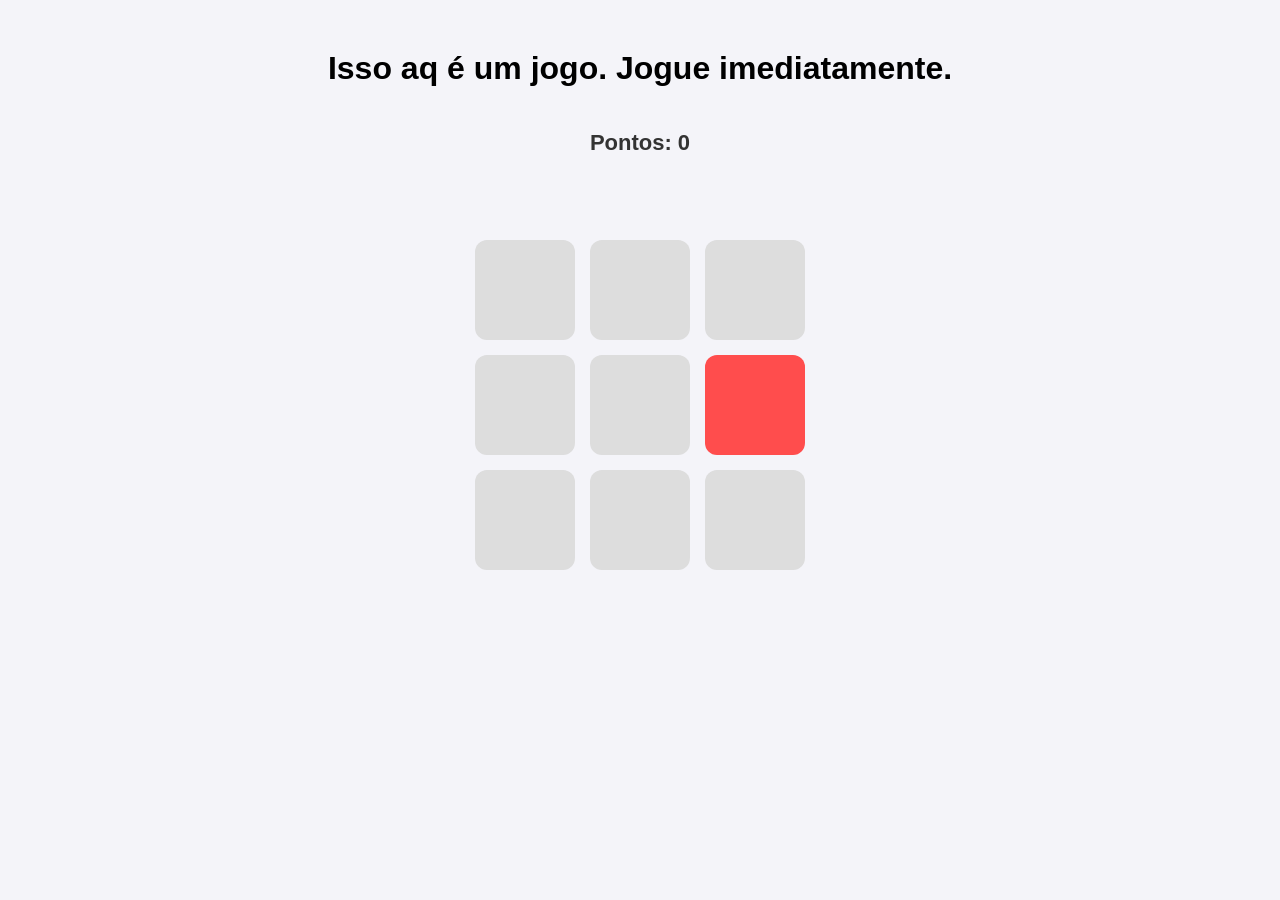
==== index.html @ 16e7382e "Movendo os arquivos para a raiz do repo." ====
<!DOCTYPE html>
<html lang="en">
<head>
    <meta charset="UTF-8">
    <title>Sport Club Corinthians Paulista</title>
    <style>
        body {
            font-family: Arial, sans-serif;
            text-align: center;
            background-color: #f4f4f9;
            margin-top: 50px;
        }
            
        /* Tabuleiro */
        .tabuleiro {
            display: grid;
            grid-template-columns: repeat(3, 100px);
            grid-gap: 15px;
            justify-content: center;
            margin: 20px auto;
        }

        .toupeira {
            width: 100px;
            height: 100px;
            font-size: 24px;
            background-color: #ddd;
            border: none;
            border-radius: 12px;
            cursor: pointer;
            transition: background-color 0.2s;
        }

        .toupeira:hover {
            transform: scale(1.05);
        }

        /* Estado Toupeira aparecendo*/
        .vermelho {
            background-color: #ff4d4d;
        }

        /* Pontuação */
        #pontuacao {
            font-size: 22px;
            font-weight: bold;
            color: #333;
            display: inline-block;
        }

        .animacao-pontos {
            animation: aumentarPontos 0.2s ease-in-out;
        }

        @keyframes aumentarPontos {
            0% { transform: scale(1); }
            50% { transform: scale(1.2); color: #ffcc00; }
            100% { transform: scale(1);}
        }

        /* Mensagem */
        #mensagem {
            font-size: 18px;
            color: black;
            height: 24px;
        }
    </style>
</head>
<body>

    <h1>Isso aq é um jogo. Jogue imediatamente.</h1>
    <p id="pontuacao">Pontos: 0</p>
    <p id="mensagem"></p>
    
    <!-- O Tabuleiro com os 9 botões -->
    <div class="tabuleiro">
        <button class="toupeira" onclick="clicarBotao(this)"></button>
        <button class="toupeira" onclick="clicarBotao(this)"></button>
        <button class="toupeira" onclick="clicarBotao(this)"></button>
        <button class="toupeira" onclick="clicarBotao(this)"></button>
        <button class="toupeira" onclick="clicarBotao(this)"></button>
        <button class="toupeira" onclick="clicarBotao(this)"></button>
        <button class="toupeira" onclick="clicarBotao(this)"></button>
        <button class="toupeira" onclick="clicarBotao(this)"></button>
        <button class="toupeira" onclick="clicarBotao(this)"></button>
    </div>

    <script>
        const botoes = document.querySelectorAll('.toupeira');
        const elementoPontos = document.getElementById('pontuacao');
        const elementoMensagem = document.getElementById('mensagem');

        let pontos = 0;
        let botaoAtual = null;

        // Função para sortear uma topeira aleatória
        function sortearToupeira() {
            // Remove a cor vermelha do botão (toupeira) anterior, se tiver
            if (botaoAtual) {
                botaoAtual.classList.remove('vermelho');
            }

            // Escolhe um número aleatório de 0 a 8 (Para 9 Toupeiras)
            let indiceAleatorio = Math.floor(Math.random() * botoes.length);

            // define o novo botão vermelho
            botaoAtual = botoes[indiceAleatorio];
            botaoAtual.classList.add('vermelho');
        }

        // Função que verifica o clique do usuário
        function clicarBotao(botaoClicado) {
            // Limpa a mensagem anterior
            elementoMensagem.textContent = '';

            // Se o botão clicado for o vermelho
            if (botaoClicado == botaoAtual) {
                incrementarPontos();

                elementoMensagem.textContent = "+1 Ponto!";

                // Tira o vermelho logo após o clique
                botaoClicado.classList.remove('vermelho');
                botaoAtual = null;
            }
        }

        function incrementarPontos() {
            pontos++;
            elementoPontos.textContent = "Pontos: " + pontos;

            elementoPontos.classList.remove('animacao-pontos');
            void elementoPontos.offsetHeight;

            elementoPontos.classList.add('animacao-pontos');

        }

        // Troca a toupeira a cada 1000 milissegundos (1 seg)
        setInterval(sortearToupeira, 1000);
    </script>

</body>
</html>
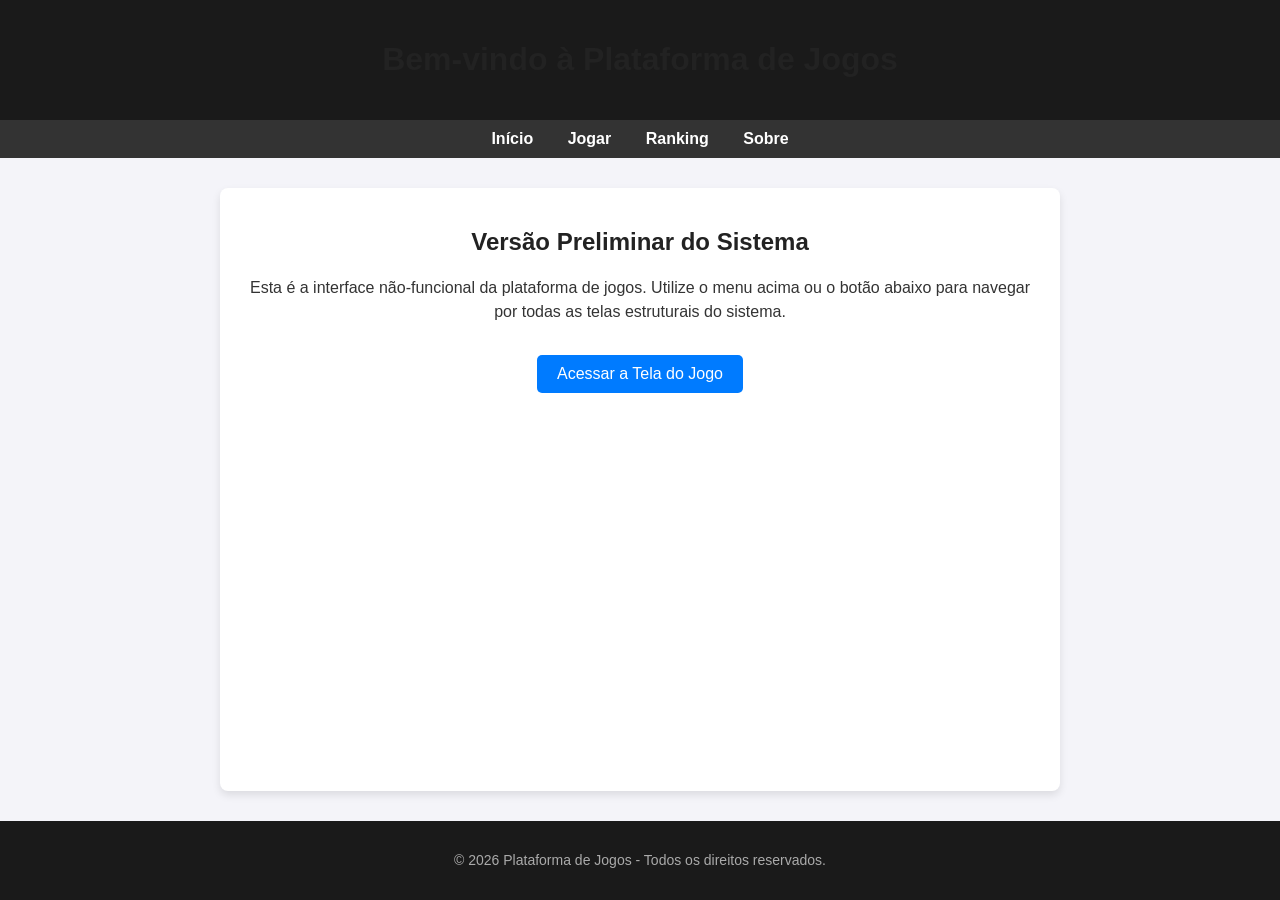
==== commit 61ef9abd: "Entrega Parcial 1" ====
--- a/index.html
+++ b/index.html
@@ -1,144 +1,33 @@
 <!DOCTYPE html>
-<html lang="en">
+<html lang="pt-BR">
 <head>
     <meta charset="UTF-8">
-    <title>Sport Club Corinthians Paulista</title>
-    <style>
-        body {
-            font-family: Arial, sans-serif;
-            text-align: center;
-            background-color: #f4f4f9;
-            margin-top: 50px;
-        }
-            
-        /* Tabuleiro */
-        .tabuleiro {
-            display: grid;
-            grid-template-columns: repeat(3, 100px);
-            grid-gap: 15px;
-            justify-content: center;
-            margin: 20px auto;
-        }
-
-        .toupeira {
-            width: 100px;
-            height: 100px;
-            font-size: 24px;
-            background-color: #ddd;
-            border: none;
-            border-radius: 12px;
-            cursor: pointer;
-            transition: background-color 0.2s;
-        }
-
-        .toupeira:hover {
-            transform: scale(1.05);
-        }
-
-        /* Estado Toupeira aparecendo*/
-        .vermelho {
-            background-color: #ff4d4d;
-        }
-
-        /* Pontuação */
-        #pontuacao {
-            font-size: 22px;
-            font-weight: bold;
-            color: #333;
-            display: inline-block;
-        }
-
-        .animacao-pontos {
-            animation: aumentarPontos 0.2s ease-in-out;
-        }
-
-        @keyframes aumentarPontos {
-            0% { transform: scale(1); }
-            50% { transform: scale(1.2); color: #ffcc00; }
-            100% { transform: scale(1);}
-        }
-
-        /* Mensagem */
-        #mensagem {
-            font-size: 18px;
-            color: black;
-            height: 24px;
-        }
-    </style>
+    <meta name="viewport" content="width=device-width, initial-scale=1.0">
+    <title>Plataforma de Jogos - Início</title>
+    <link rel="stylesheet" href="style.css">
 </head>
 <body>
 
-    <h1>Isso aq é um jogo. Jogue imediatamente.</h1>
-    <p id="pontuacao">Pontos: 0</p>
-    <p id="mensagem"></p>
-    
-    <!-- O Tabuleiro com os 9 botões -->
-    <div class="tabuleiro">
-        <button class="toupeira" onclick="clicarBotao(this)"></button>
-        <button class="toupeira" onclick="clicarBotao(this)"></button>
-        <button class="toupeira" onclick="clicarBotao(this)"></button>
-        <button class="toupeira" onclick="clicarBotao(this)"></button>
-        <button class="toupeira" onclick="clicarBotao(this)"></button>
-        <button class="toupeira" onclick="clicarBotao(this)"></button>
-        <button class="toupeira" onclick="clicarBotao(this)"></button>
-        <button class="toupeira" onclick="clicarBotao(this)"></button>
-        <button class="toupeira" onclick="clicarBotao(this)"></button>
-    </div>
+    <header>
+        <h1>Bem-vindo à Plataforma de Jogos</h1>
+    </header>
 
-    <script>
-        const botoes = document.querySelectorAll('.toupeira');
-        const elementoPontos = document.getElementById('pontuacao');
-        const elementoMensagem = document.getElementById('mensagem');
+    <nav>
+        <a href="index.html">Início</a>
+        <a href="jogo.html">Jogar</a>
+        <a href="ranking.html">Ranking</a>
+        <a href="sobre.html">Sobre</a>
+    </nav>
 
-        let pontos = 0;
-        let botaoAtual = null;
+    <main>
+        <h2>Versão Preliminar do Sistema</h2>
+        <p>Esta é a interface não-funcional da plataforma de jogos. Utilize o menu acima ou o botão abaixo para navegar por todas as telas estruturais do sistema.</p>
+        <a href="jogo.html" class="btn">Acessar a Tela do Jogo</a>
+    </main>
 
-        // Função para sortear uma topeira aleatória
-        function sortearToupeira() {
-            // Remove a cor vermelha do botão (toupeira) anterior, se tiver
-            if (botaoAtual) {
-                botaoAtual.classList.remove('vermelho');
-            }
-
-            // Escolhe um número aleatório de 0 a 8 (Para 9 Toupeiras)
-            let indiceAleatorio = Math.floor(Math.random() * botoes.length);
-
-            // define o novo botão vermelho
-            botaoAtual = botoes[indiceAleatorio];
-            botaoAtual.classList.add('vermelho');
-        }
-
-        // Função que verifica o clique do usuário
-        function clicarBotao(botaoClicado) {
-            // Limpa a mensagem anterior
-            elementoMensagem.textContent = '';
-
-            // Se o botão clicado for o vermelho
-            if (botaoClicado == botaoAtual) {
-                incrementarPontos();
-
-                elementoMensagem.textContent = "+1 Ponto!";
-
-                // Tira o vermelho logo após o clique
-                botaoClicado.classList.remove('vermelho');
-                botaoAtual = null;
-            }
-        }
-
-        function incrementarPontos() {
-            pontos++;
-            elementoPontos.textContent = "Pontos: " + pontos;
-
-            elementoPontos.classList.remove('animacao-pontos');
-            void elementoPontos.offsetHeight;
-
-            elementoPontos.classList.add('animacao-pontos');
-
-        }
-
-        // Troca a toupeira a cada 1000 milissegundos (1 seg)
-        setInterval(sortearToupeira, 1000);
-    </script>
+    <footer>
+        <p>&copy; 2026 Plataforma de Jogos - Todos os direitos reservados.</p>
+    </footer>
 
 </body>
 </html>
--- a/style.css
+++ b/style.css
@@ -0,0 +1,112 @@
+/* style.css - Folha de estilo externa padrão */
+body {
+    font-family: Arial, sans-serif;
+    background-color: #f4f4f9;
+    color: #333;
+    margin: 0;
+    padding: 0;
+    display: flex;
+    flex-direction: column;
+    min-height: 100vh;
+}
+
+header {
+    background-color: #1a1a1a;
+    color: #fff;
+    padding: 20px;
+    text-align: center;
+}
+
+nav {
+    background-color: #333;
+    padding: 10px;
+    text-align: center;
+}
+
+nav a {
+    color: #fff;
+    text-decoration: none;
+    margin: 0 15px;
+    font-weight: bold;
+}
+
+nav a:hover {
+    text-decoration: underline;
+}
+
+main {
+    flex: 1;
+    max-width: 800px;
+    margin: 30px auto;
+    padding: 20px;
+    background: #fff;
+    border-radius: 8px;
+    box-shadow: 0 4px 8px rgba(0,0,0,0.1);
+    text-align: center;
+}
+
+h1, h2 {
+    color: #222;
+}
+
+p {
+    line-height: 1.5;
+}
+
+.btn {
+    display: inline-block;
+    background-color: #007BFF;
+    color: white;
+    padding: 10px 20px;
+    border-radius: 5px;
+    text-decoration: none;
+    margin-top: 15px;
+}
+
+.btn:hover {
+    background-color: #0056b3;
+}
+
+/* Estilos estáticos específicos para o tabuleiro e tabelas */
+.tabuleiro-estatico {
+    width: 320px;
+    height: 320px;
+    margin: 20px auto;
+    border: 3px solid #444;
+    background-color: #e0e0e0;
+    display: flex;
+    align-items: center;
+    justify-content: center;
+    border-radius: 8px;
+}
+
+.tabuleiro-estatico img {
+    max-width: 90%;
+    max-height: 90%;
+    border-radius: 4px;
+}
+
+table {
+    width: 100%;
+    border-collapse: collapse;
+    margin-top: 20px;
+}
+
+th, td {
+    border: 1px solid #ddd;
+    padding: 12px;
+    text-align: center;
+}
+
+th {
+    background-color: #007BFF;
+    color: white;
+}
+
+footer {
+    text-align: center;
+    padding: 15px;
+    background-color: #1a1a1a;
+    color: #aaa;
+    font-size: 14px;
+}
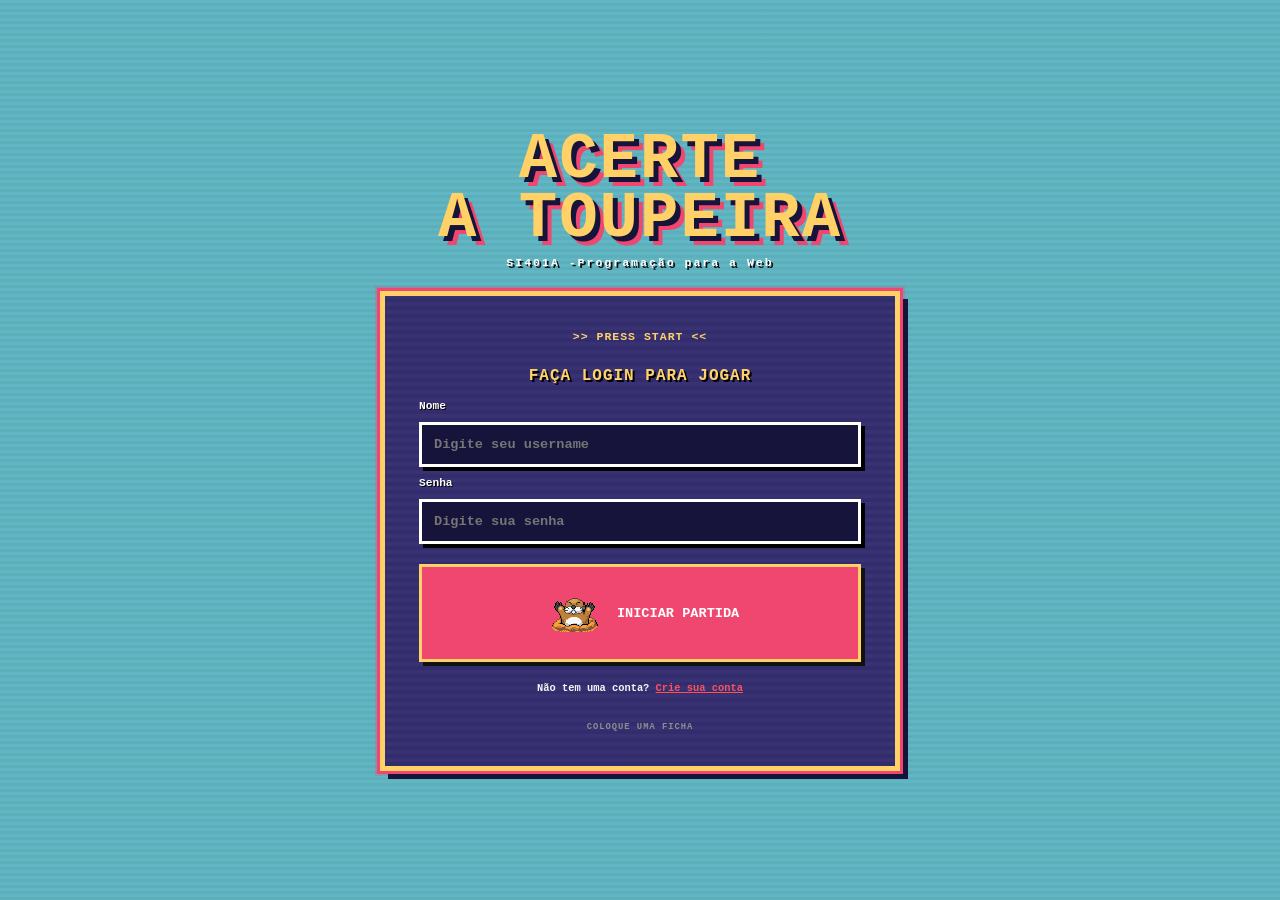
==== commit a044a33b: "site completo para entrega 1" ====
--- a/index.html
+++ b/index.html
@@ -3,31 +3,30 @@
 <head>
     <meta charset="UTF-8">
     <meta name="viewport" content="width=device-width, initial-scale=1.0">
-    <title>Plataforma de Jogos - Início</title>
-    <link rel="stylesheet" href="style.css">
+    <title>Arcade 8-Bit | Acerte a Toupeira</title>
+    <link rel="stylesheet" href="css/style.css">
 </head>
-<body>
+<body class="game-menu">
+    <header class="game-menu-header">
+        <h1>ACERTE<br>A TOUPEIRA</h1>
+        <p class="menu-subtitle">SI401A -Programação para a Web</p>
+    </header>
+    <main class="login-panel">
+        <p class="menu-prompt">&gt;&gt;  PRESS  START  &lt;&lt;</p>
+        <h2>FAÇA LOGIN PARA JOGAR</h2>
+        <form action="jogo.html" method="get">
+            <label for="username">Nome</label>
+            <input type="text" id="username" name="username" required placeholder="Digite seu username">
 
-    <header>
-        <h1>Bem-vindo à Plataforma de Jogos</h1>
-    </header>
+            <label for="senha">Senha</label>
+            <input type="password" id="senha" name="senha" required placeholder="Digite sua senha">
 
-    <nav>
-        <a href="index.html">Início</a>
-        <a href="jogo.html">Jogar</a>
-        <a href="ranking.html">Ranking</a>
-        <a href="sobre.html">Sobre</a>
-    </nav>
-
-    <main>
-        <h2>Versão Preliminar do Sistema</h2>
-        <p>Esta é a interface não-funcional da plataforma de jogos. Utilize o menu acima ou o botão abaixo para navegar por todas as telas estruturais do sistema.</p>
-        <a href="jogo.html" class="btn">Acessar a Tela do Jogo</a>
+            <button type="submit"><img src="assets/img/toupeira1.png" alt="" class="icon-inline"> INICIAR PARTIDA</button>
+        </form>
+        <p class="register-link">
+            Não tem uma conta? <a href="cadastro.html">Crie sua conta</a>   
+        </p>
+        <p class="menu-footer">COLOQUE UMA FICHA</p>
     </main>
-
-    <footer>
-        <p>&copy; 2026 Plataforma de Jogos - Todos os direitos reservados.</p>
-    </footer>
-
 </body>
 </html>
--- a/css/style.css
+++ b/css/style.css
@@ -0,0 +1,432 @@
+* {
+    box-sizing: border-box;
+    margin: 0;
+    padding: 0;
+}
+
+:root {
+    --black: #111111;
+    --screen: #29245c;
+    --screen-light: #756bd4;
+    --red: #ef476f;
+    --red-bright: #ff7092;
+    --coin: #ffd166;
+    --cyan: #54e0d3;
+    --blue: #227cbe;
+}
+
+body {
+    background-color: #17143b;
+    background-image: linear-gradient(135deg, rgba(84,224,211,.12) 25%, transparent 25%), linear-gradient(315deg, rgba(239,71,111,.1) 25%, transparent 25%);
+    background-size: 28px 28px;
+    color: #f5f5f5;
+    font-family: "Courier New", monospace;
+    font-weight: 700;
+    display: flex;
+    flex-direction: column;
+    align-items: center;
+    justify-content: flex-start;
+    min-height: 100vh;
+    padding: 30px 16px 52px;
+}
+
+body:not(.game-menu)::after {
+    content: "";
+    position: fixed;
+    inset: 0;
+    pointer-events: none;
+    z-index: 5;
+    background: repeating-linear-gradient(0deg, rgba(255,255,255,.035) 0 1px, transparent 1px 5px);
+    opacity: .28;
+}
+
+body:not(.game-menu) {
+    background-color: #67c4cf;
+    background-image: linear-gradient(to bottom, transparent 0 48%, rgba(139,216,213,.95) 48% 57%, #4aa947 57% 100%), repeating-linear-gradient(0deg, rgba(255,255,255,.04) 0 2px, transparent 2px 6px);
+    background-attachment: fixed;
+    background-size: 100% 100%, 100% 6px;
+}
+
+header {
+    position: relative;
+    width: 100%;
+    max-width: 980px;
+    margin-bottom: 26px;
+    text-align: center;
+}
+
+header h1 {
+    color: #ffffff;
+    /* Sombreamento em camadas criando o visual 8-bit preto e dourado */
+    text-shadow: 4px 4px 0 #000, 7px 7px 0 var(--red);
+    font-size: clamp(1.35rem, 5vw, 2.1rem);
+    letter-spacing: 2px;
+    margin: 12px 0 18px;
+    animation: scoreboard-in .5s steps(2, end);
+}
+
+@keyframes scoreboard-in {
+    from { opacity: 0; transform: translateY(-8px); }
+    to { opacity: 1; transform: translateY(0); }
+}
+
+.logo-header {
+    display: inline-grid;
+    place-items: center;
+    width: 74px;
+    height: 74px;
+    border: 5px solid var(--coin);
+    outline: 4px solid #000;
+    background: #111;
+    color: var(--red);
+    font-size: 2.25rem;
+    image-rendering: pixelated;
+    object-fit: contain;
+}
+
+main {
+    position: relative;
+    background-color: var(--screen);
+    border: 5px solid #111;
+    outline: 3px solid var(--cyan);
+    box-shadow: 10px 10px 0 #17143b, 0 0 0 7px #ef476f;
+    padding: clamp(18px, 4vw, 34px);
+    width: 100%;
+    max-width: 980px;
+    background-image: linear-gradient(rgba(117,107,212,.12), rgba(117,107,212,.12)), repeating-linear-gradient(0deg, #29245c, #29245c 4px, #302a68 4px, #302a68 8px);
+}
+
+main::before {
+    content: "● INSERT COIN  /  MODO ARCADE";
+    display: block;
+    margin: -10px 0 24px;
+    color: var(--cyan);
+    font-size: .6rem;
+    letter-spacing: 1px;
+}
+
+main::after {
+    content: "";
+    position: absolute;
+    right: 18px;
+    bottom: 14px;
+    width: 28px;
+    height: 28px;
+    /* SUBSTITUIR: ficha decorativa do painel. Troque o arquivo sem alterar esta regra. */
+    background: url("../assets/img/ficha-placeholder.svg") center / contain no-repeat;
+    image-rendering: pixelated;
+    opacity: .55;
+}
+
+h2, h3 {
+    color: var(--coin);
+    text-shadow: 2px 2px 0px #000000;
+    margin-bottom: 15px;
+    font-size: 1rem;
+    letter-spacing: 1px;
+}
+
+nav ul {
+    list-style: none;
+    display: flex;
+    gap: 12px;
+    justify-content: center;
+    margin-bottom: 20px;
+    flex-wrap: wrap;
+}
+
+nav a {
+    color: #ffffff;
+    text-decoration: none;
+    font-size: 0.7rem;
+    text-shadow: 1px 1px 0px #000000;
+    background-color: #111;
+    padding: 10px 12px;
+    border: 2px solid #ffffff;
+    box-shadow: 3px 3px 0px var(--cyan);
+}
+
+nav a:hover {
+    background-color: var(--cyan);
+    color: #000000;
+    text-shadow: none;
+    box-shadow: 3px 3px 0px var(--red);
+}
+a { color: #ff515a; }
+
+form {
+    display: flex;
+    flex-direction: column;
+    gap: 10px;
+    margin-bottom: 20px;
+}
+
+label {
+    font-size: 0.7rem;
+    color: #ffffff;
+    text-shadow: 1px 1px 0px #000;
+}
+
+input, select, button {
+    font-family: "Courier New", monospace;
+    font-weight: 700;
+    padding: 12px;
+    font-size: 0.85rem;
+    background-color: #17143b;
+    color: #ffffff;
+    border: 3px solid #ffffff;
+    box-shadow: 4px 4px 0px #000;
+}
+
+input[readonly], input[disabled] {
+    background-color: #333333;
+    color: #888888;
+    border-color: #555555;
+}
+
+button {
+    background-color: var(--red);
+    color: #ffffff;
+    font-weight: bold;
+    cursor: pointer;
+    margin-top: 10px;
+    border: 3px solid #000000;
+    box-shadow: 4px 4px 0px #000;
+}
+
+button:hover {
+    background-color: #ff3944;
+    transform: translate(-2px, -2px);
+}
+
+.btn-danger {
+    background-color: #111;
+    color: #ffffff;
+    box-shadow: 4px 4px 0px #e30613;
+}
+
+.btn-danger:hover {
+    background-color: #ff3333;
+    color: #ffffff;
+}
+
+table {
+    width: 100%;
+    border-collapse: collapse;
+    margin-top: 15px;
+    font-size: 0.65rem;
+    background-color: #111111;
+}
+
+th, td {
+    border: 2px solid #ffffff;
+    padding: 10px 6px;
+    text-align: center;
+}
+
+th {
+    background-color: #171a29;
+    color: var(--coin);
+}
+
+/* Tabuleiro e HUD em tom de gramado da Arena Corinthians 8-Bit */
+.hud {
+    display: grid;
+    grid-template-columns: 1fr 1fr;
+    gap: 10px;
+    background-color: #11131e;
+    padding: 12px;
+    margin-bottom: 15px;
+    border: 3px solid var(--cyan);
+    font-size: 0.65rem;
+}
+
+.hud div {
+    padding: 8px;
+    border-left: 4px solid var(--red);
+    background: #201b4c;
+}
+
+.hud strong { color: var(--coin); }
+
+.board-mock {
+    display: grid;
+    grid-template-columns: repeat(4, 1fr);
+    gap: 10px;
+    background-color: #39a85c;
+    padding: 16px;
+    border: 4px solid #ffffff;
+    margin-bottom: 20px;
+    background-image: repeating-linear-gradient(135deg, rgba(84,224,211,.2) 0 8px, transparent 8px 16px), repeating-linear-gradient(0deg, #39a85c 0 22px, #45bb65 22px 44px);
+    box-shadow: inset 0 0 0 4px rgba(255,255,255,.22), 0 5px 0 #000;
+}
+
+.hole {
+    min-height: 68px;
+    background: rgba(59, 32, 77, .92);
+    border: 2px solid #17143b;
+    display: flex;
+    flex-direction: column;
+    align-items: center;
+    justify-content: center;
+    font-size: 0.5rem;
+    border-radius: 7px;
+    box-shadow: inset 0 -5px 0 rgba(0,0,0,.34), 0 0 0 2px rgba(255,209,102,.45), 0 3px 0 rgba(0,0,0,.65);
+    cursor: crosshair;
+    transition: transform .1s steps(2, end), background-color .1s linear;
+}
+
+.hole:hover {
+    background-color: rgba(239, 71, 111, .94);
+    transform: translateY(-3px);
+    box-shadow: inset 0 -5px 0 rgba(0,0,0,.34), 0 0 0 2px var(--cyan), 0 4px 0 #000;
+}
+
+.sprite-img {
+    display: block;
+    max-width: 100%;
+    width: 38px;
+    height: 38px;
+    object-fit: contain;
+    image-rendering: pixelated;
+}
+
+.icon-inline {
+    width: 5em;
+    height: 5em;
+    object-fit: contain;
+    vertical-align: middle;
+    image-rendering: pixelated;
+}
+
+.eyebrow { color: #bdbdbd; font-size: .72rem; letter-spacing: 1px; margin-bottom: 18px; }
+.section-block { border-top: 3px solid #555; padding-top: 20px; margin-top: 24px; }
+.board-mock + .section-block { margin-top: 30px; }
+
+tbody tr:first-child { background: #32161a; color: #fff; }
+tbody tr:first-child td:first-child { color: #ffd447; font-size: .8rem; }
+tbody tr:nth-child(2) td:first-child { color: #c0c0c0; }
+tbody tr:hover { background: #442126; }
+
+@media (prefers-reduced-motion: reduce) {
+    *, *::before, *::after { animation: none !important; transition: none !important; }
+}
+
+.game-menu {
+    position: relative;
+    overflow-x: hidden;
+    justify-content: center;
+    padding: 32px 16px 42px;
+    background-color: #67c4cf;
+    /* SUBSTITUIR: cenário de fundo do menu. Usar imagem pixel art horizontal, idealmente 960x640. */
+    background-image: linear-gradient(rgba(23,20,59,.08), rgba(23,20,59,.08)), url("../assets/img/fazenda-arcade.svg");
+    background-repeat: no-repeat;
+    background-size: cover;
+    background-position: center bottom;
+}
+
+.game-menu::after {
+    content: "";
+    position: fixed;
+    inset: 0;
+    pointer-events: none;
+    background: linear-gradient(transparent 50%, rgba(0,0,0,.12) 50%);
+    background-size: 100% 6px;
+    opacity: .35;
+}
+
+body:not(.game-menu) {
+    background-color: #67c4cf;
+    background-image: linear-gradient(to bottom, transparent 0 48%, rgba(139,216,213,.95) 48% 57%, #4aa947 57% 100%), repeating-linear-gradient(0deg, rgba(255,255,255,.04) 0 2px, transparent 2px 6px);
+    background-attachment: fixed;
+    background-size: 100% 100%, 100% 6px;
+}
+
+.game-menu-header {
+    position: relative;
+    z-index: 1;
+    max-width: 760px;
+    margin-bottom: 22px;
+}
+
+.game-menu-header::before { display: none; }
+.game-menu-header h1 {
+    margin: 12px 0 8px;
+    color: var(--coin);
+    font-size: clamp(2rem, 8vw, 4rem);
+    line-height: .92;
+    text-shadow: 5px 5px 0 #17143b, 9px 9px 0 var(--red);
+}
+
+.menu-subtitle {
+    color: #ffffff;
+    font-size: .72rem;
+    letter-spacing: 2px;
+    text-shadow: 2px 2px 0 #111;
+}
+
+.login-panel {
+    position: relative;
+    z-index: 1;
+    max-width: 520px;
+    border-color: var(--coin);
+    outline-color: var(--red);
+    box-shadow: 8px 8px 0 #17143b, 0 0 0 5px rgba(239,71,111,.28);
+    background-color: rgba(41, 36, 92, .96);
+}
+
+.login-panel::before {
+    content: none;
+}
+
+.menu-prompt {
+    margin-bottom: 24px;
+    color: var(--coin);
+    text-align: center;
+    font-size: .72rem;
+    letter-spacing: 1px;
+    animation: menu-blink 1.1s steps(2, end) infinite;
+}
+
+@keyframes menu-blink {
+    50% { opacity: .35; }
+}
+
+.login-panel h2 { text-align: center; }
+
+.login-panel button {
+    border-color: var(--coin);
+    box-shadow: 4px 4px 0 #111;
+}
+
+.register-link {
+    margin-top: 16px;
+    text-align: center;
+    font-size: .65rem;
+}
+
+.menu-footer {
+    margin-top: 28px;
+    color: #8d8d8d;
+    text-align: center;
+    font-size: .55rem;
+    letter-spacing: 1px;
+}
+
+@media (max-width: 620px) {
+    .game-menu { padding-top: 24px; }
+    .game-menu-header h1 { font-size: 2.2rem; }
+    .menu-subtitle { font-size: .58rem; }
+    .game-menu-header::after { right: 0; bottom: -18px; font-size: .48rem; }
+}
+
+@media (max-width: 620px) {
+    body { padding: 18px 10px 34px; }
+    nav ul { gap: 8px; }
+    nav a { font-size: .58rem; padding: 8px; }
+    .board-mock { grid-template-columns: repeat(4, 1fr); padding: 10px; gap: 7px; }
+    .hole { min-height: 58px; font-size: .45rem; }
+    .sprite-img { width: 30px; height: 30px; }
+    .hud { grid-template-columns: 1fr 1fr; font-size: .58rem; }
+    table { display: block; overflow-x: auto; white-space: nowrap; }
+}
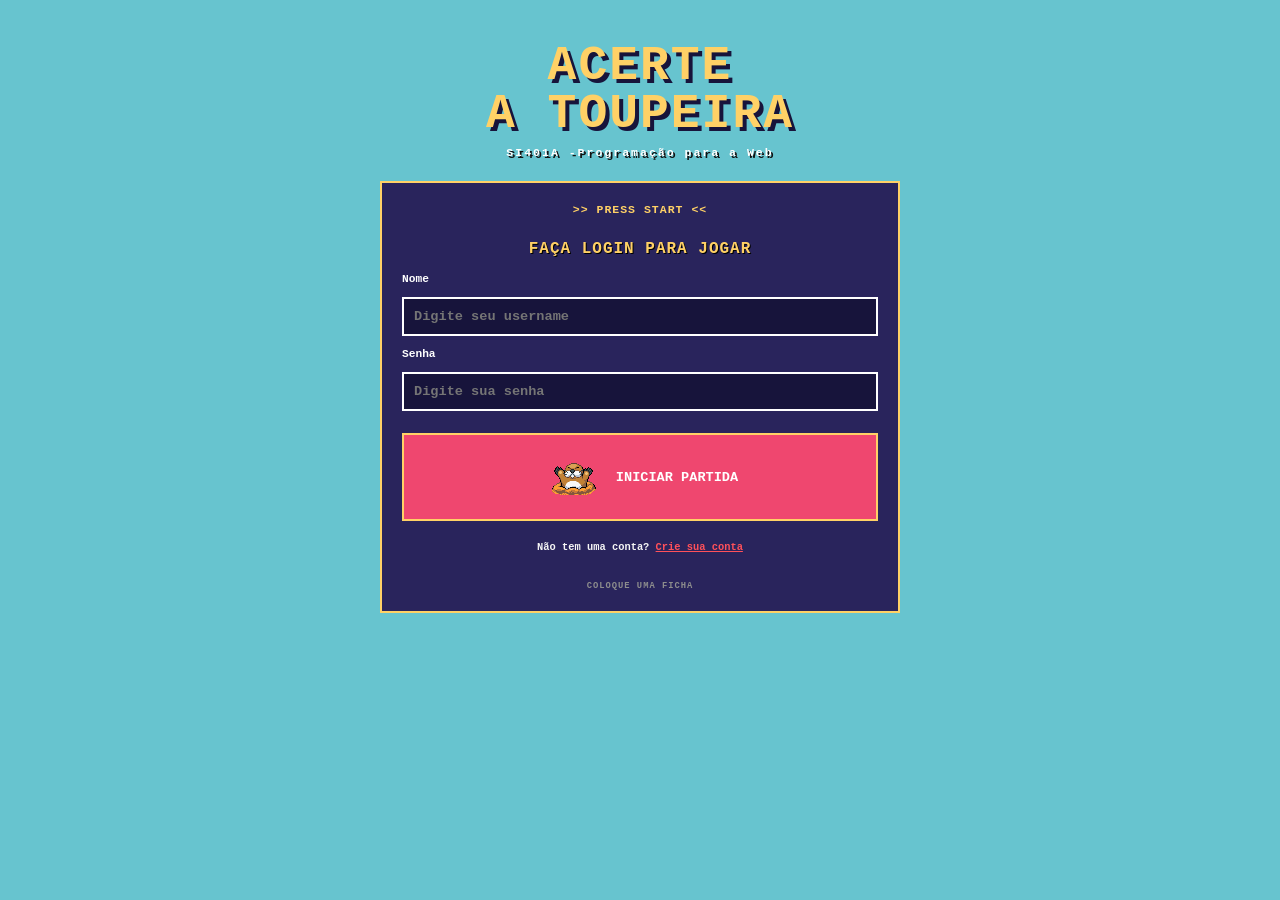
==== commit 11bfe473: "Primeiro commit" ====
--- a/index.html
+++ b/index.html
@@ -14,7 +14,7 @@
     <main class="login-panel">
         <p class="menu-prompt">&gt;&gt;  PRESS  START  &lt;&lt;</p>
         <h2>FAÇA LOGIN PARA JOGAR</h2>
-        <form action="jogo.html" method="get">
+        <form action="jogo.html" method="post">
             <label for="username">Nome</label>
             <input type="text" id="username" name="username" required placeholder="Digite seu username">
 
--- a/css/style.css
+++ b/css/style.css
@@ -4,123 +4,63 @@
     padding: 0;
 }
 
-:root {
-    --black: #111111;
-    --screen: #29245c;
-    --screen-light: #756bd4;
-    --red: #ef476f;
-    --red-bright: #ff7092;
-    --coin: #ffd166;
-    --cyan: #54e0d3;
-    --blue: #227cbe;
-}
-
 body {
-    background-color: #17143b;
-    background-image: linear-gradient(135deg, rgba(84,224,211,.12) 25%, transparent 25%), linear-gradient(315deg, rgba(239,71,111,.1) 25%, transparent 25%);
-    background-size: 28px 28px;
+    background-color: #67c4cf;
     color: #f5f5f5;
     font-family: "Courier New", monospace;
-    font-weight: 700;
+    font-weight: bold;
+    text-align: center;
     display: flex;
     flex-direction: column;
     align-items: center;
-    justify-content: flex-start;
     min-height: 100vh;
-    padding: 30px 16px 52px;
-}
-
-body:not(.game-menu)::after {
-    content: "";
-    position: fixed;
-    inset: 0;
-    pointer-events: none;
-    z-index: 5;
-    background: repeating-linear-gradient(0deg, rgba(255,255,255,.035) 0 1px, transparent 1px 5px);
-    opacity: .28;
-}
-
-body:not(.game-menu) {
-    background-color: #67c4cf;
-    background-image: linear-gradient(to bottom, transparent 0 48%, rgba(139,216,213,.95) 48% 57%, #4aa947 57% 100%), repeating-linear-gradient(0deg, rgba(255,255,255,.04) 0 2px, transparent 2px 6px);
-    background-attachment: fixed;
-    background-size: 100% 100%, 100% 6px;
+    padding: 20px 12px 36px;
 }
 
 header {
-    position: relative;
     width: 100%;
     max-width: 980px;
-    margin-bottom: 26px;
-    text-align: center;
+    margin-bottom: 18px;
+    text-align: center;
+    margin-left: auto;
+    margin-right: auto;
 }
 
 header h1 {
     color: #ffffff;
-    /* Sombreamento em camadas criando o visual 8-bit preto e dourado */
-    text-shadow: 4px 4px 0 #000, 7px 7px 0 var(--red);
+    text-shadow: 3px 3px 0 #17143b;
     font-size: clamp(1.35rem, 5vw, 2.1rem);
     letter-spacing: 2px;
     margin: 12px 0 18px;
-    animation: scoreboard-in .5s steps(2, end);
-}
-
-@keyframes scoreboard-in {
-    from { opacity: 0; transform: translateY(-8px); }
-    to { opacity: 1; transform: translateY(0); }
 }
 
 .logo-header {
-    display: inline-grid;
-    place-items: center;
+    display: inline-block;
+    padding: 10px;
     width: 74px;
     height: 74px;
-    border: 5px solid var(--coin);
-    outline: 4px solid #000;
+    border: 3px solid #ffd166;
+    outline: 2px solid #000;
     background: #111;
-    color: var(--red);
+    color: #ef476f;
     font-size: 2.25rem;
     image-rendering: pixelated;
     object-fit: contain;
 }
 
 main {
-    position: relative;
-    background-color: var(--screen);
-    border: 5px solid #111;
-    outline: 3px solid var(--cyan);
-    box-shadow: 10px 10px 0 #17143b, 0 0 0 7px #ef476f;
-    padding: clamp(18px, 4vw, 34px);
+    background-color: #29245c;
+    border: 2px solid #17143b;
+    padding: 20px;
     width: 100%;
     max-width: 980px;
-    background-image: linear-gradient(rgba(117,107,212,.12), rgba(117,107,212,.12)), repeating-linear-gradient(0deg, #29245c, #29245c 4px, #302a68 4px, #302a68 8px);
-}
-
-main::before {
-    content: "● INSERT COIN  /  MODO ARCADE";
-    display: block;
-    margin: -10px 0 24px;
-    color: var(--cyan);
-    font-size: .6rem;
-    letter-spacing: 1px;
-}
-
-main::after {
-    content: "";
-    position: absolute;
-    right: 18px;
-    bottom: 14px;
-    width: 28px;
-    height: 28px;
-    /* SUBSTITUIR: ficha decorativa do painel. Troque o arquivo sem alterar esta regra. */
-    background: url("../assets/img/ficha-placeholder.svg") center / contain no-repeat;
-    image-rendering: pixelated;
-    opacity: .55;
+    margin: 0 auto;
+    text-align: left;
 }
 
 h2, h3 {
-    color: var(--coin);
-    text-shadow: 2px 2px 0px #000000;
+    color: #ffd166;
+    text-shadow: 1px 1px 0 #000000;
     margin-bottom: 15px;
     font-size: 1rem;
     letter-spacing: 1px;
@@ -129,7 +69,7 @@
 nav ul {
     list-style: none;
     display: flex;
-    gap: 12px;
+    gap: 8px;
     justify-content: center;
     margin-bottom: 20px;
     flex-wrap: wrap;
@@ -139,43 +79,40 @@
     color: #ffffff;
     text-decoration: none;
     font-size: 0.7rem;
-    text-shadow: 1px 1px 0px #000000;
     background-color: #111;
-    padding: 10px 12px;
-    border: 2px solid #ffffff;
-    box-shadow: 3px 3px 0px var(--cyan);
+    padding: 8px 9px;
+    border: 2px solid #54e0d3;
+    box-shadow: none;
 }
 
 nav a:hover {
-    background-color: var(--cyan);
+    background-color: #54e0d3;
     color: #000000;
     text-shadow: none;
-    box-shadow: 3px 3px 0px var(--red);
+    box-shadow: none;
 }
 a { color: #ff515a; }
 
 form {
     display: flex;
     flex-direction: column;
-    gap: 10px;
+    gap: 12px;
     margin-bottom: 20px;
 }
 
 label {
     font-size: 0.7rem;
     color: #ffffff;
-    text-shadow: 1px 1px 0px #000;
 }
 
 input, select, button {
     font-family: "Courier New", monospace;
     font-weight: 700;
-    padding: 12px;
+    padding: 10px;
     font-size: 0.85rem;
     background-color: #17143b;
     color: #ffffff;
-    border: 3px solid #ffffff;
-    box-shadow: 4px 4px 0px #000;
+    border: 2px solid #ffffff;
 }
 
 input[readonly], input[disabled] {
@@ -185,24 +122,21 @@
 }
 
 button {
-    background-color: var(--red);
+    background-color: #ef476f;
     color: #ffffff;
     font-weight: bold;
     cursor: pointer;
     margin-top: 10px;
-    border: 3px solid #000000;
-    box-shadow: 4px 4px 0px #000;
+    border: 2px solid #000000;
 }
 
 button:hover {
     background-color: #ff3944;
-    transform: translate(-2px, -2px);
 }
 
 .btn-danger {
     background-color: #111;
     color: #ffffff;
-    box-shadow: 4px 4px 0px #e30613;
 }
 
 .btn-danger:hover {
@@ -226,43 +160,51 @@
 
 th {
     background-color: #171a29;
-    color: var(--coin);
-}
-
-/* Tabuleiro e HUD em tom de gramado da Arena Corinthians 8-Bit */
+    color: #ffd166;
+}
+
 .hud {
     display: grid;
     grid-template-columns: 1fr 1fr;
-    gap: 10px;
+    gap: 6px;
     background-color: #11131e;
-    padding: 12px;
+    padding: 8px;
     margin-bottom: 15px;
-    border: 3px solid var(--cyan);
+    border: 2px solid #54e0d3;
     font-size: 0.65rem;
 }
 
 .hud div {
-    padding: 8px;
-    border-left: 4px solid var(--red);
+    padding: 6px;
+    border-left: 3px solid #ef476f;
     background: #201b4c;
-}
-
-.hud strong { color: var(--coin); }
+    min-height: 46px;
+    display: flex;
+    align-items: center;
+    gap: 8px;
+}
+
+.hud strong { color: #ffd166; }
+
+.hud .icon-inline {
+    width: 50px;
+    height: 50px;
+    flex: 0 0 50px;
+}
 
 .board-mock {
     display: grid;
     grid-template-columns: repeat(4, 1fr);
-    gap: 10px;
+    gap: 7px;
     background-color: #39a85c;
-    padding: 16px;
-    border: 4px solid #ffffff;
+    padding: 11px;
+    border: 3px solid #ffffff;
     margin-bottom: 20px;
-    background-image: repeating-linear-gradient(135deg, rgba(84,224,211,.2) 0 8px, transparent 8px 16px), repeating-linear-gradient(0deg, #39a85c 0 22px, #45bb65 22px 44px);
-    box-shadow: inset 0 0 0 4px rgba(255,255,255,.22), 0 5px 0 #000;
+    background-image: repeating-linear-gradient(0deg, #39a85c 0 22px, #45bb65 22px 44px);
 }
 
 .hole {
-    min-height: 68px;
+    min-height: 62px;
     background: rgba(59, 32, 77, .92);
     border: 2px solid #17143b;
     display: flex;
@@ -270,16 +212,15 @@
     align-items: center;
     justify-content: center;
     font-size: 0.5rem;
-    border-radius: 7px;
-    box-shadow: inset 0 -5px 0 rgba(0,0,0,.34), 0 0 0 2px rgba(255,209,102,.45), 0 3px 0 rgba(0,0,0,.65);
+    border-radius: 3px;
+    box-shadow: inset 0 -4px 0 rgba(0,0,0,.34);
     cursor: crosshair;
-    transition: transform .1s steps(2, end), background-color .1s linear;
+    transition: background-color .1s linear;
 }
 
 .hole:hover {
     background-color: rgba(239, 71, 111, .94);
-    transform: translateY(-3px);
-    box-shadow: inset 0 -5px 0 rgba(0,0,0,.34), 0 0 0 2px var(--cyan), 0 4px 0 #000;
+    box-shadow: inset 0 -4px 0 rgba(0,0,0,.34);
 }
 
 .sprite-img {
@@ -292,70 +233,55 @@
 }
 
 .icon-inline {
-    width: 5em;
-    height: 5em;
+    width: 1.4em;
+    height: 1.4em;
     object-fit: contain;
     vertical-align: middle;
     image-rendering: pixelated;
 }
 
-.eyebrow { color: #bdbdbd; font-size: .72rem; letter-spacing: 1px; margin-bottom: 18px; }
+button .icon-inline {
+    width: 60px;
+    height: 60px;
+    flex: 0 0 60px;
+}
+
+h3 .icon-inline {
+    width: 60px;
+    height: 30px;
+}
+
+table .icon-inline {
+    width: 40px;
+    height: 40px;
+}
+
 .section-block { border-top: 3px solid #555; padding-top: 20px; margin-top: 24px; }
 .board-mock + .section-block { margin-top: 30px; }
 
-tbody tr:first-child { background: #32161a; color: #fff; }
-tbody tr:first-child td:first-child { color: #ffd447; font-size: .8rem; }
-tbody tr:nth-child(2) td:first-child { color: #c0c0c0; }
-tbody tr:hover { background: #442126; }
-
-@media (prefers-reduced-motion: reduce) {
-    *, *::before, *::after { animation: none !important; transition: none !important; }
-}
-
 .game-menu {
-    position: relative;
-    overflow-x: hidden;
-    justify-content: center;
-    padding: 32px 16px 42px;
-    background-color: #67c4cf;
-    /* SUBSTITUIR: cenário de fundo do menu. Usar imagem pixel art horizontal, idealmente 960x640. */
-    background-image: linear-gradient(rgba(23,20,59,.08), rgba(23,20,59,.08)), url("../assets/img/fazenda-arcade.svg");
-    background-repeat: no-repeat;
-    background-size: cover;
-    background-position: center bottom;
-}
-
-.game-menu::after {
-    content: "";
-    position: fixed;
-    inset: 0;
-    pointer-events: none;
-    background: linear-gradient(transparent 50%, rgba(0,0,0,.12) 50%);
-    background-size: 100% 6px;
-    opacity: .35;
+    padding-top: 30px;
 }
 
 body:not(.game-menu) {
     background-color: #67c4cf;
-    background-image: linear-gradient(to bottom, transparent 0 48%, rgba(139,216,213,.95) 48% 57%, #4aa947 57% 100%), repeating-linear-gradient(0deg, rgba(255,255,255,.04) 0 2px, transparent 2px 6px);
-    background-attachment: fixed;
-    background-size: 100% 100%, 100% 6px;
+    background-image: linear-gradient(to bottom, #67c4cf 0 52%, #4aa947 52% 100%);
 }
 
 .game-menu-header {
-    position: relative;
-    z-index: 1;
+    width: 100%;
     max-width: 760px;
     margin-bottom: 22px;
+    text-align: center;
 }
 
 .game-menu-header::before { display: none; }
 .game-menu-header h1 {
     margin: 12px 0 8px;
-    color: var(--coin);
-    font-size: clamp(2rem, 8vw, 4rem);
-    line-height: .92;
-    text-shadow: 5px 5px 0 #17143b, 9px 9px 0 var(--red);
+    color: #ffd166;
+    font-size: 3rem;
+    line-height: 1;
+    text-shadow: 4px 4px 0 #17143b;
 }
 
 .menu-subtitle {
@@ -366,37 +292,40 @@
 }
 
 .login-panel {
-    position: relative;
-    z-index: 1;
+    width: 100%;
     max-width: 520px;
-    border-color: var(--coin);
-    outline-color: var(--red);
-    box-shadow: 8px 8px 0 #17143b, 0 0 0 5px rgba(239,71,111,.28);
-    background-color: rgba(41, 36, 92, .96);
-}
-
-.login-panel::before {
-    content: none;
+    margin-left: auto;
+    margin-right: auto;
+    text-align: left;
+    border-color: #ffd166;
+    outline: none;
+    box-shadow: none;
+    background-color: #29245c;
 }
 
 .menu-prompt {
     margin-bottom: 24px;
-    color: var(--coin);
+    color: #ffd166;
     text-align: center;
     font-size: .72rem;
     letter-spacing: 1px;
-    animation: menu-blink 1.1s steps(2, end) infinite;
-}
-
-@keyframes menu-blink {
-    50% { opacity: .35; }
 }
 
 .login-panel h2 { text-align: center; }
 
 .login-panel button {
-    border-color: var(--coin);
-    box-shadow: 4px 4px 0 #111;
+    border-color: #ffd166;
+    box-shadow: none;
+    display: flex;
+    align-items: center;
+    justify-content: center;
+    gap: 10px;
+}
+
+.login-panel button .icon-inline {
+    width: 64px;
+    height: 64px;
+    flex: 0 0 64px;
 }
 
 .register-link {
@@ -411,22 +340,4 @@
     text-align: center;
     font-size: .55rem;
     letter-spacing: 1px;
-}
-
-@media (max-width: 620px) {
-    .game-menu { padding-top: 24px; }
-    .game-menu-header h1 { font-size: 2.2rem; }
-    .menu-subtitle { font-size: .58rem; }
-    .game-menu-header::after { right: 0; bottom: -18px; font-size: .48rem; }
-}
-
-@media (max-width: 620px) {
-    body { padding: 18px 10px 34px; }
-    nav ul { gap: 8px; }
-    nav a { font-size: .58rem; padding: 8px; }
-    .board-mock { grid-template-columns: repeat(4, 1fr); padding: 10px; gap: 7px; }
-    .hole { min-height: 58px; font-size: .45rem; }
-    .sprite-img { width: 30px; height: 30px; }
-    .hud { grid-template-columns: 1fr 1fr; font-size: .58rem; }
-    table { display: block; overflow-x: auto; white-space: nowrap; }
 }
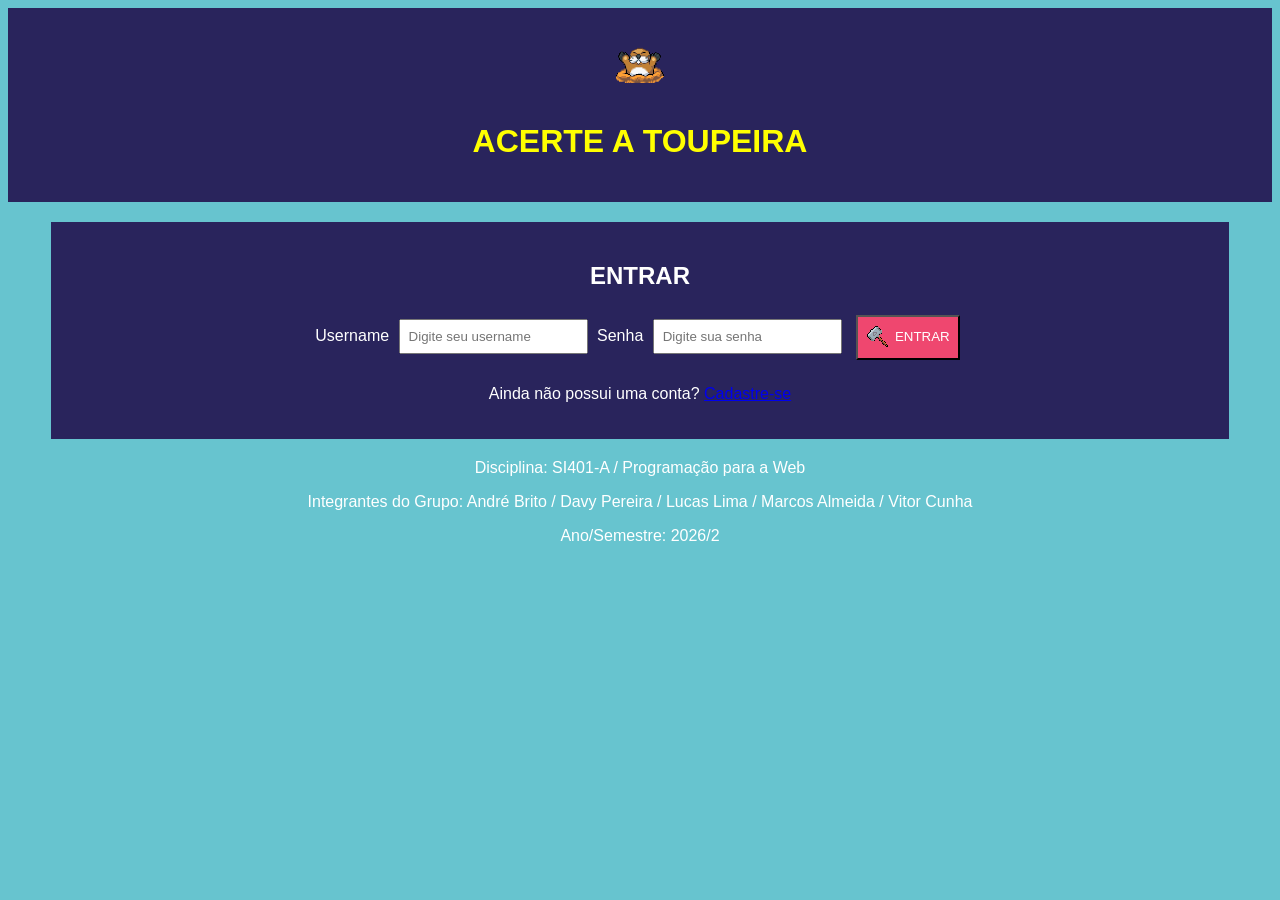
==== commit ab0834b9: "adicionada página inicial com formulário de login" ====
--- a/index.html
+++ b/index.html
@@ -1,32 +1,84 @@
 <!DOCTYPE html>
 <html lang="pt-BR">
+
 <head>
     <meta charset="UTF-8">
     <meta name="viewport" content="width=device-width, initial-scale=1.0">
-    <title>Arcade 8-Bit | Acerte a Toupeira</title>
+
+    <title>Entrar - Acerte a Toupeira</title>
+
     <link rel="stylesheet" href="css/style.css">
 </head>
-<body class="game-menu">
-    <header class="game-menu-header">
-        <h1>ACERTE<br>A TOUPEIRA</h1>
-        <p class="menu-subtitle">SI401A -Programação para a Web</p>
+
+<body>
+
+    <header>
+        <img src="assets/img/toupeira1.png"
+             alt="Toupeira pixel art"
+             class="logo-header">
+
+        <h1>ACERTE A TOUPEIRA</h1>
     </header>
-    <main class="login-panel">
-        <p class="menu-prompt">&gt;&gt;  PRESS  START  &lt;&lt;</p>
-        <h2>FAÇA LOGIN PARA JOGAR</h2>
-        <form action="jogo.html" method="post">
-            <label for="username">Nome</label>
-            <input type="text" id="username" name="username" required placeholder="Digite seu username">
 
-            <label for="senha">Senha</label>
-            <input type="password" id="senha" name="senha" required placeholder="Digite sua senha">
+    <main>
 
-            <button type="submit"><img src="assets/img/toupeira1.png" alt="" class="icon-inline"> INICIAR PARTIDA</button>
-        </form>
-        <p class="register-link">
-            Não tem uma conta? <a href="cadastro.html">Crie sua conta</a>   
+        <section>
+            <h2>ENTRAR</h2>
+
+            <form action="jogo.html" method="get">
+
+                <label for="username">Username</label>
+                <input
+                    type="text"
+                    id="username"
+                    name="username"
+                    placeholder="Digite seu username"
+                    required
+                >
+
+                <label for="senha">Senha</label>
+                <input
+                    type="password"
+                    id="senha"
+                    name="senha"
+                    placeholder="Digite sua senha"
+                    required
+                >
+
+                <button type="submit">
+                    <img
+                        src="assets/img/hammer.png"
+                        alt=""
+                        class="icon-inline"
+                    >
+                    ENTRAR
+                </button>
+
+            </form>
+
+            <p class="eyebrow">
+                Ainda não possui uma conta?
+                <a href="cadastro.html">Cadastre-se</a>
+            </p>
+
+        </section>
+
+    </main>
+
+    <footer>
+        <p>
+            Disciplina: SI401-A / Programação para a Web
         </p>
-        <p class="menu-footer">COLOQUE UMA FICHA</p>
-    </main>
+
+        <p>
+            Integrantes do Grupo: André Brito / Davy Pereira / Lucas Lima / Marcos Almeida / Vitor Cunha
+        </p>
+
+        <p>
+            Ano/Semestre: 2026/2
+        </p>
+    </footer>
+
 </body>
-</html>+
+</html>
--- a/css/style.css
+++ b/css/style.css
@@ -1,343 +1,196 @@
-* {
-    box-sizing: border-box;
-    margin: 0;
-    padding: 0;
-}
-
 body {
     background-color: #67c4cf;
-    color: #f5f5f5;
-    font-family: "Courier New", monospace;
-    font-weight: bold;
+    color: white;
+    font-family: Arial;
     text-align: center;
-    display: flex;
-    flex-direction: column;
-    align-items: center;
-    min-height: 100vh;
-    padding: 20px 12px 36px;
 }
 
 header {
-    width: 100%;
-    max-width: 980px;
-    margin-bottom: 18px;
-    text-align: center;
-    margin-left: auto;
-    margin-right: auto;
-}
-
-header h1 {
-    color: #ffffff;
-    text-shadow: 3px 3px 0 #17143b;
-    font-size: clamp(1.35rem, 5vw, 2.1rem);
-    letter-spacing: 2px;
-    margin: 12px 0 18px;
+    background-color: #29245c;
+    padding: 20px;
 }
 
 .logo-header {
-    display: inline-block;
-    padding: 10px;
-    width: 74px;
-    height: 74px;
-    border: 3px solid #ffd166;
-    outline: 2px solid #000;
-    background: #111;
-    color: #ef476f;
-    font-size: 2.25rem;
-    image-rendering: pixelated;
-    object-fit: contain;
+    width: 70px;
+}
+
+h1 {
+    color: yellow;
+}
+
+nav a {
+    color: white;
+    margin: 10px;
 }
 
 main {
     background-color: #29245c;
-    border: 2px solid #17143b;
+    width: 90%;
+    margin: 20px auto;
     padding: 20px;
-    width: 100%;
-    max-width: 980px;
-    margin: 0 auto;
-    text-align: left;
 }
 
-h2, h3 {
-    color: #ffd166;
-    text-shadow: 1px 1px 0 #000000;
-    margin-bottom: 15px;
-    font-size: 1rem;
-    letter-spacing: 1px;
-}
-
-nav ul {
-    list-style: none;
-    display: flex;
-    gap: 8px;
-    justify-content: center;
-    margin-bottom: 20px;
-    flex-wrap: wrap;
-}
-
-nav a {
-    color: #ffffff;
-    text-decoration: none;
-    font-size: 0.7rem;
-    background-color: #111;
-    padding: 8px 9px;
-    border: 2px solid #54e0d3;
-    box-shadow: none;
-}
-
-nav a:hover {
-    background-color: #54e0d3;
-    color: #000000;
-    text-shadow: none;
-    box-shadow: none;
-}
-a { color: #ff515a; }
-
-form {
-    display: flex;
-    flex-direction: column;
-    gap: 12px;
-    margin-bottom: 20px;
-}
-
-label {
-    font-size: 0.7rem;
-    color: #ffffff;
-}
-
-input, select, button {
-    font-family: "Courier New", monospace;
-    font-weight: 700;
-    padding: 10px;
-    font-size: 0.85rem;
-    background-color: #17143b;
-    color: #ffffff;
-    border: 2px solid #ffffff;
-}
-
-input[readonly], input[disabled] {
-    background-color: #333333;
-    color: #888888;
-    border-color: #555555;
-}
-
-button {
-    background-color: #ef476f;
-    color: #ffffff;
-    font-weight: bold;
-    cursor: pointer;
-    margin-top: 10px;
-    border: 2px solid #000000;
-}
-
-button:hover {
-    background-color: #ff3944;
-}
-
-.btn-danger {
-    background-color: #111;
-    color: #ffffff;
-}
-
-.btn-danger:hover {
-    background-color: #ff3333;
-    color: #ffffff;
-}
-
-table {
-    width: 100%;
-    border-collapse: collapse;
-    margin-top: 15px;
-    font-size: 0.65rem;
-    background-color: #111111;
-}
-
-th, td {
-    border: 2px solid #ffffff;
-    padding: 10px 6px;
-    text-align: center;
-}
-
-th {
-    background-color: #171a29;
-    color: #ffd166;
-}
-
-.hud {
-    display: grid;
-    grid-template-columns: 1fr 1fr;
-    gap: 6px;
-    background-color: #11131e;
-    padding: 8px;
-    margin-bottom: 15px;
-    border: 2px solid #54e0d3;
-    font-size: 0.65rem;
-}
-
-.hud div {
-    padding: 6px;
-    border-left: 3px solid #ef476f;
-    background: #201b4c;
-    min-height: 46px;
-    display: flex;
-    align-items: center;
-    gap: 8px;
-}
-
-.hud strong { color: #ffd166; }
-
-.hud .icon-inline {
-    width: 50px;
-    height: 50px;
-    flex: 0 0 50px;
-}
-
-.board-mock {
-    display: grid;
-    grid-template-columns: repeat(4, 1fr);
-    gap: 7px;
-    background-color: #39a85c;
-    padding: 11px;
-    border: 3px solid #ffffff;
-    margin-bottom: 20px;
-    background-image: repeating-linear-gradient(0deg, #39a85c 0 22px, #45bb65 22px 44px);
-}
-
-.hole {
-    min-height: 62px;
-    background: rgba(59, 32, 77, .92);
-    border: 2px solid #17143b;
-    display: flex;
-    flex-direction: column;
-    align-items: center;
-    justify-content: center;
-    font-size: 0.5rem;
-    border-radius: 3px;
-    box-shadow: inset 0 -4px 0 rgba(0,0,0,.34);
-    cursor: crosshair;
-    transition: background-color .1s linear;
-}
-
-.hole:hover {
-    background-color: rgba(239, 71, 111, .94);
-    box-shadow: inset 0 -4px 0 rgba(0,0,0,.34);
-}
-
-.sprite-img {
-    display: block;
-    max-width: 100%;
-    width: 38px;
-    height: 38px;
-    object-fit: contain;
-    image-rendering: pixelated;
+h3 {
+    color: yellow;
 }
 
 .icon-inline {
-    width: 1.4em;
-    height: 1.4em;
+    width: 25px;
+    height: 25px;
     object-fit: contain;
     vertical-align: middle;
     image-rendering: pixelated;
 }
 
-button .icon-inline {
-    width: 60px;
-    height: 60px;
-    flex: 0 0 60px;
+table .icon-inline{
+    width: 32px;
+    height: 32px;
 }
 
-h3 .icon-inline {
-    width: 60px;
-    height: 30px;
+form {
+    margin: 20px;
 }
 
-table .icon-inline {
-    width: 40px;
-    height: 40px;
+input,
+select,
+button {
+    padding: 8px;
+    margin: 5px;
 }
 
-.section-block { border-top: 3px solid #555; padding-top: 20px; margin-top: 24px; }
-.board-mock + .section-block { margin-top: 30px; }
-
-.game-menu {
-    padding-top: 30px;
+button {
+    background-color: #ef476f;
+    color: white;
 }
 
-body:not(.game-menu) {
-    background-color: #67c4cf;
-    background-image: linear-gradient(to bottom, #67c4cf 0 52%, #4aa947 52% 100%);
+.btn-danger {
+    background-color: black;
 }
 
-.game-menu-header {
-    width: 100%;
-    max-width: 760px;
-    margin-bottom: 22px;
+.hud {
+    background-color: #111;
+    padding: 10px;
+    margin: 20px;
+}
+
+.hud div {
+    margin: 10px;
+}
+
+.hud strong {
+    color: yellow;
+}
+
+.board-mock {
+    background-color: green;
+    padding: 10px;
+}
+
+.hole {
+    display: inline-block;
+    width: 20%;
+    height: 70px;
+    margin: 5px;
+    background-color: #3b204d;
     text-align: center;
 }
 
-.game-menu-header::before { display: none; }
-.game-menu-header h1 {
-    margin: 12px 0 8px;
-    color: #ffd166;
-    font-size: 3rem;
-    line-height: 1;
-    text-shadow: 4px 4px 0 #17143b;
+.sprite-img {
+    width: 40px;
+    height: 40px;
+    margin-top: 15px;
 }
 
-.menu-subtitle {
-    color: #ffffff;
-    font-size: .72rem;
-    letter-spacing: 2px;
-    text-shadow: 2px 2px 0 #111;
+table {
+    width: 100%;
+    margin-top: 20px;
+    background-color: black;
+    margin-bottom: 30px;
 }
 
-.login-panel {
-    width: 100%;
-    max-width: 520px;
-    margin-left: auto;
-    margin-right: auto;
-    text-align: left;
-    border-color: #ffd166;
-    outline: none;
-    box-shadow: none;
-    background-color: #29245c;
+th,
+td {
+    border: 1px solid white;
+    padding: 10px;
 }
 
-.menu-prompt {
-    margin-bottom: 24px;
-    color: #ffd166;
-    text-align: center;
-    font-size: .72rem;
-    letter-spacing: 1px;
+th {
+    color: yellow;
 }
 
-.login-panel h2 { text-align: center; }
-
-.login-panel button {
-    border-color: #ffd166;
-    box-shadow: none;
-    display: flex;
-    align-items: center;
-    justify-content: center;
-    gap: 10px;
+.header-modo {
+    background-color: #171a29;
+    color: #ffd166;
+    font-size: 1.5rem;
+    letter-spacing: 2px;
+    padding: 15px;
 }
 
-.login-panel button .icon-inline {
+.header-modo .icone-modo {
     width: 64px;
     height: 64px;
-    flex: 0 0 64px;
+    object-fit: contain;
+    vertical-align: middle;
+    image-rendering: pixelated;
+    margin-right: 15px;
+    border: 2px solid #ffd166;
+    background-color: #000000;
 }
 
-.register-link {
-    margin-top: 16px;
-    text-align: center;
-    font-size: .65rem;
+.linha-primeiro {
+    background-color: #ffc30073;
 }
 
-.menu-footer {
-    margin-top: 28px;
-    color: #8d8d8d;
-    text-align: center;
-    font-size: .55rem;
-    letter-spacing: 1px;
+.linha-segundo {
+    background-color: #e5e5e573;
+}
+
+.linha-terceiro {
+    background-color: #c97c5d73;
+}
+
+.perfil-card {
+    background-color: #171a29;
+    padding: 20px;
+    margin-bottom: 20px;
+}
+
+.perfil-info {
+    text-align: left;
+    max-width: 500px;
+    margin: 0 auto;
+}
+
+.perfil-info p {
+    background-color: #111;
+    padding: 12px;
+    margin: 10px 0;
+}
+
+.perfil-info strong {
+    color: yellow;
+}
+
+.perfil-estatisticas {
+    margin: 20px 0;
+}
+
+.estatistica {
+    display: inline-block;
+    width: 20%;
+    min-width: 150px;
+    background-color: #111;
+    padding: 20px;
+    margin: 10px;
+}
+
+.estatistica strong {
+    display: block;
+    color: yellow;
+    font-size: 2rem;
+}
+
+.estatistica span {
+    display: block;
+    margin-top: 10px;
 }
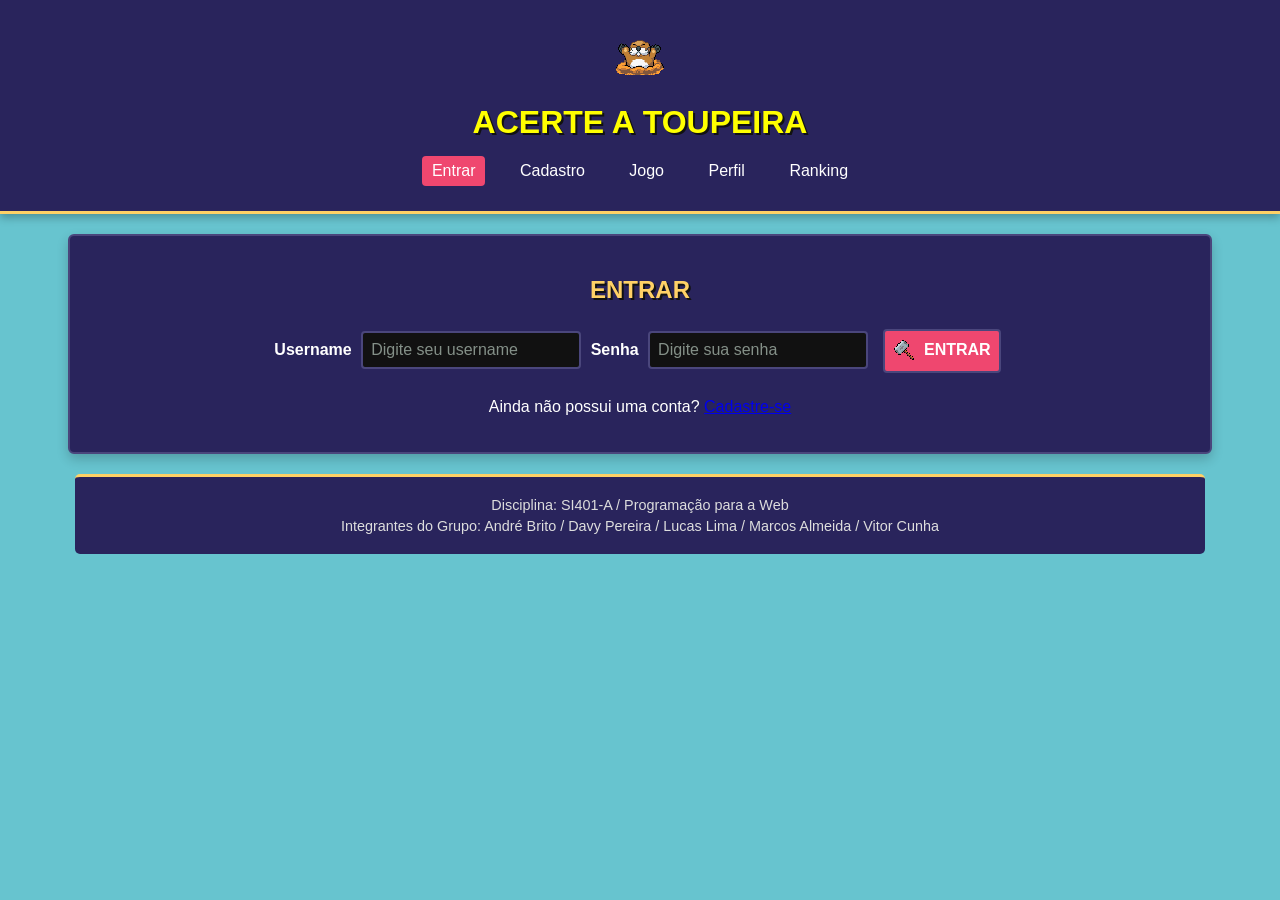
==== commit 41d30bd6: "feature: refactoring in html files" ====
--- a/index.html
+++ b/index.html
@@ -18,6 +18,16 @@
              class="logo-header">
 
         <h1>ACERTE A TOUPEIRA</h1>
+
+        <nav aria-label="Navegação principal">
+            <ul>
+                <li><a href="index.html" aria-current="page">Entrar</a></li>
+                <li><a href="cadastro.html">Cadastro</a></li>
+                <li><a href="jogo.html">Jogo</a></li>
+                <li><a href="perfil.html">Perfil</a></li>
+                <li><a href="ranking.html">Ranking</a></li>
+            </ul>
+        </nav>
     </header>
 
     <main>
@@ -25,8 +35,7 @@
         <section>
             <h2>ENTRAR</h2>
 
-            <form action="jogo.html" method="get">
-
+            <form id="login-form">
                 <label for="username">Username</label>
                 <input
                     type="text"
@@ -46,21 +55,15 @@
                 >
 
                 <button type="submit">
-                    <img
-                        src="assets/img/hammer.png"
-                        alt=""
-                        class="icon-inline"
-                    >
+                    <img src="assets/img/hammer.png" alt="" class="icon-inline">
                     ENTRAR
                 </button>
-
             </form>
 
             <p class="eyebrow">
                 Ainda não possui uma conta?
                 <a href="cadastro.html">Cadastre-se</a>
             </p>
-
         </section>
 
     </main>
@@ -73,12 +76,9 @@
         <p>
             Integrantes do Grupo: André Brito / Davy Pereira / Lucas Lima / Marcos Almeida / Vitor Cunha
         </p>
-
-        <p>
-            Ano/Semestre: 2026/2
-        </p>
     </footer>
 
+    <script src="js/login.js" defer></script>
 </body>
 
 </html>
--- a/css/style.css
+++ b/css/style.css
@@ -1,80 +1,1524 @@
 body {
+
     background-color: #67c4cf;
+
     color: white;
-    font-family: Arial;
+
+    font-family: Arial, Helvetica, sans-serif;
+
     text-align: center;
+
+    margin: 0;
+
+    padding: 0;
+
 }
 
 header {
+
     background-color: #29245c;
+
     padding: 20px;
+
+    border-bottom: 3px solid #ffd166;
+
+    box-shadow: 0 4px 8px rgba(0, 0, 0, 0.25);
+
 }
 
 .logo-header {
+
     width: 70px;
+
+    height: 70px;
+
+    object-fit: contain;
+
+    image-rendering: pixelated;
+
+    transition: transform 0.2s ease;
+
+}
+
+.logo-header:hover {
+
+    transform: scale(1.08);
+
 }
 
 h1 {
+
     color: yellow;
+
+    margin: 10px 0;
+
+    text-shadow: 2px 2px 0 #111;
+
+}
+
+nav {
+
+    margin-top: 10px;
+
+}
+
+nav ul {
+
+    list-style: none;
+
+    margin: 0;
+
+    padding: 0;
+
+}
+
+nav li {
+
+    display: inline-block;
+
 }
 
 nav a {
+
     color: white;
+
+    margin: 5px 10px;
+
+    padding: 6px 10px;
+
+    text-decoration: none;
+
+    display: inline-block;
+
+    border-radius: 4px;
+
+    transition: background-color 0.2s ease, color 0.2s ease;
+
+}
+
+nav a:hover {
+
+    background-color: #ef476f;
+
+    color: white;
+
+}
+
+main {
+
+    background-color: #29245c;
+
+    width: 90%;
+
+    max-width: 1100px;
+
+    margin: 20px auto;
+
+    padding: 20px;
+
+    border: 2px solid #4a467c;
+
+    border-radius: 6px;
+
+    box-shadow: 0 5px 12px rgba(0, 0, 0, 0.2);
+
+}
+
+h2 {
+
+    color: #ffd166;
+
+    text-shadow: 2px 2px 0 #111;
+
+}
+
+h3 {
+
+    color: yellow;
+
+    text-shadow: 1px 1px 0 #111;
+
+}
+
+
+.icon-inline {
+
+    width: 25px;
+
+    height: 25px;
+
+    object-fit: contain;
+
+    vertical-align: middle;
+
+    image-rendering: pixelated;
+
+    margin-right: 3px;
+
+}
+
+table .icon-inline {
+
+    width: 32px;
+
+    height: 32px;
+
+}
+
+
+form {
+
+    margin: 20px;
+
+}
+
+label {
+
+    display: inline-block;
+
+    margin-top: 8px;
+
+    font-weight: bold;
+
+}
+
+input,
+
+select,
+
+button {
+
+    padding: 8px;
+
+    margin: 5px;
+
+    border-radius: 4px;
+
+    border: 2px solid #4a467c;
+
+    font-family: Arial, Helvetica, sans-serif;
+
+}
+
+input,
+
+select {
+
+    background-color: #111;
+
+    color: white;
+
+}
+
+input:focus,
+
+select:focus {
+
+    outline: none;
+
+    border-color: #ffd166;
+
+}
+
+
+button {
+
+    background-color: #ef476f;
+
+    color: white;
+
+    font-weight: bold;
+
+    cursor: pointer;
+
+    transition: background-color 0.2s ease, transform 0.1s ease;
+
+}
+
+button:hover {
+
+    background-color: #ff6688;
+
+    transform: translateY(-2px);
+
+}
+
+button:active {
+
+    transform: translateY(1px);
+
+}
+
+.start-link {
+
+    display: inline-block;
+
+    margin: 12px;
+
+    padding: 10px 16px;
+
+    border: 2px solid #ffd166;
+
+    border-radius: 4px;
+
+    background-color: #ef476f;
+
+    color: white;
+
+    font-weight: bold;
+
+    text-decoration: none;
+
+}
+
+.start-link:hover {
+
+    background-color: #ff6688;
+
+}
+
+.btn-danger {
+
+    background-color: black;
+
+}
+
+.btn-danger:hover {
+
+    background-color: #333;
+
+}
+
+
+.hud {
+
+    background-color: #111;
+
+    padding: 10px;
+
+    margin: 20px;
+
+    border: 2px solid #333;
+
+    border-radius: 5px;
+
+}
+
+.hud div {
+
     margin: 10px;
+
+    padding: 5px;
+
+    display: inline-block;
+
+    background-color: #171a29;
+
+    border-radius: 4px;
+
+}
+
+.hud strong {
+
+    color: yellow;
+
+}
+
+
+.board-mock {
+
+    display: grid;
+
+    grid-template-columns: repeat(var(--board-columns, 4), minmax(0, 1fr));
+
+    gap: 8px;
+
+    max-width: 850px;
+
+    margin: 20px auto;
+
+    background-color: green;
+
+    padding: 10px;
+
+    border: 4px solid #1e5422;
+
+    border-radius: 6px;
+
+    box-shadow: inset 0 0 10px rgba(0, 0, 0, 0.35);
+
+}
+
+.hole {
+
+    display: grid;
+
+    width: 100%;
+
+    min-width: 0;
+
+    height: 70px;
+
+    margin: 0;
+
+    padding: 2px;
+
+    background-color: #3b204d;
+
+    text-align: center;
+
+    border: 2px solid #251330;
+
+    border-radius: 5px;
+
+    transition: transform 0.15s ease, border-color 0.15s ease;
+
+    place-items: center;
+
+}
+
+.hole:hover {
+
+    transform: scale(1.03);
+
+    border-color: #ffd166;
+
+}
+
+.sprite-img {
+
+    width: min(58px, 80%);
+
+    height: 52px;
+
+    margin: 0;
+
+    object-fit: contain;
+
+    image-rendering: pixelated;
+
+}
+
+.hole-target {
+
+    border-color: #ffd166;
+
+    background-color: #4b7427;
+
+}
+
+.hole-bomb {
+
+    border-color: #ef476f;
+
+    background-color: #641d28;
+
+}
+
+button:disabled {
+
+    cursor: not-allowed;
+
+    opacity: 0.55;
+
+    transform: none;
+
+}
+
+#game-message,
+#form-message,
+#profile-message {
+
+    min-height: 1.5em;
+
+}
+
+.message-error {
+
+    color: #ffd166;
+
+}
+
+table {
+
+    width: 100%;
+
+    margin-top: 20px;
+
+    background-color: black;
+
+    margin-bottom: 30px;
+
+    border-collapse: collapse;
+
+    border: 2px solid #4a467c;
+
+}
+
+th,
+
+td {
+
+    border: 1px solid white;
+
+    padding: 10px;
+
+}
+
+th {
+
+    color: yellow;
+
+    background-color: #171a29;
+
+}
+
+tbody tr {
+
+    transition: background-color 0.2s ease;
+
+}
+
+tbody tr:hover {
+
+    background-color: #29245c;
+
+}
+
+.header-modo {
+
+    background-color: #171a29;
+
+    color: #ffd166;
+
+    font-size: 1.5rem;
+
+    letter-spacing: 2px;
+
+    padding: 15px;
+
+}
+
+.header-modo .icone-modo {
+
+    width: 64px;
+
+    height: 64px;
+
+    object-fit: contain;
+
+    vertical-align: middle;
+
+    image-rendering: pixelated;
+
+    margin-right: 15px;
+
+    border: 2px solid #ffd166;
+
+    background-color: #000000;
+
+    border-radius: 3px;
+
+}
+
+
+
+.linha-primeiro {
+
+    background-color: #ffc30073;
+
+}
+
+.linha-segundo {
+
+    background-color: #e5e5e573;
+
+}
+
+.linha-terceiro {
+
+    background-color: #c97c5d73;
+
+}
+
+.perfil-card {
+
+    background-color: #171a29;
+
+    padding: 20px;
+
+    margin-bottom: 20px;
+
+    border: 2px solid #3d4160;
+
+    border-radius: 5px;
+
+}
+
+.perfil-info {
+
+    text-align: left;
+
+    max-width: 500px;
+
+    margin: 0 auto;
+
+}
+
+.perfil-info p {
+
+    background-color: #111;
+
+    padding: 12px;
+
+    margin: 10px 0;
+
+    border-left: 4px solid #ef476f;
+
+    border-radius: 3px;
+
+}
+
+.perfil-info strong {
+
+    color: yellow;
+
+}
+
+.perfil-estatisticas {
+
+    margin: 20px 0;
+
+}
+
+.estatistica {
+
+    display: inline-block;
+
+    width: 20%;
+
+    min-width: 150px;
+
+    background-color: #111;
+
+    padding: 20px;
+
+    margin: 10px;
+
+    border: 2px solid #333;
+
+    border-radius: 5px;
+
+    transition: transform 0.2s ease, border-color 0.2s ease;
+
+}
+
+.estatistica:hover {
+
+    transform: translateY(-3px);
+
+    border-color: #ffd166;
+
+}
+
+.estatistica strong {
+
+    display: block;
+
+    color: yellow;
+
+    font-size: 2rem;
+
+}
+
+.estatistica span {
+
+    display: block;
+
+    margin-top: 10px;
+
+}
+
+footer {
+
+    background-color: #29245c;
+
+    width: 90%;
+
+    max-width: 1100px;
+
+    margin: 20px auto;
+
+    padding: 15px;
+
+    border-top: 3px solid #ffd166;
+
+    color: #ddd;
+
+    font-size: 0.9rem;
+
+    border-radius: 5px;
+
+}
+
+footer p {
+
+    margin: 5px;
+
+}
+
+@media (max-width: 700px) {
+
+    main {
+
+        width: 92%;
+
+        padding: 15px;
+
+    }
+
+    .board-mock {
+
+        gap: 5px;
+
+        padding: 6px;
+
+    }
+
+    .hole {
+
+        height: 58px;
+
+    }
+
+    .estatistica {
+
+        width: 40%;
+
+        min-width: 130px;
+
+    }
+
+    .hud div {
+
+        display: block;
+
+        margin: 8px;
+
+    }
+
+    table {
+
+        font-size: 0.9rem;
+
+    }
+
+}
+
+@media (max-width: 450px) {
+
+    h1 {
+
+        font-size: 1.5rem;
+
+    }
+
+    nav a {
+
+        margin: 3px;
+
+        padding: 5px;
+
+    }
+
+    .estatistica {
+
+        width: 80%;
+
+    }
+
+    .header-modo {
+
+        font-size: 1.1rem;
+
+    }
+
+}
+
+:root {
+    --page: #e9efeb;
+    --surface: #ffffff;
+    --ink: #202724;
+    --ink-soft: #35413b;
+    --muted: #66736c;
+    --line: #d3ded7;
+    --green: #39734b;
+    --green-dark: #214b33;
+    --red: #d7444b;
+    --red-dark: #a62f38;
+    --yellow: #f3cc53;
+}
+
+body {
+    min-height: 100vh;
+    background-color: var(--page);
+    background-image:
+        linear-gradient(rgba(32, 39, 36, 0.035) 1px, transparent 1px),
+        linear-gradient(90deg, rgba(32, 39, 36, 0.035) 1px, transparent 1px);
+    background-size: 28px 28px;
+    color: var(--ink);
+    font-family: "Trebuchet MS", "Segoe UI", sans-serif;
+    font-size: 16px;
+    line-height: 1.5;
+}
+
+header {
+    padding: 18px 16px 12px;
+    background-color: var(--ink);
+    border-bottom: 4px solid var(--red);
+    box-shadow: 0 5px 16px rgba(21, 29, 24, 0.22);
+}
+
+.logo-header {
+    width: 64px;
+    height: 64px;
+    filter: drop-shadow(0 3px 0 rgba(0, 0, 0, 0.3));
+}
+
+h1 {
+    margin: 8px 0 4px;
+    color: var(--yellow);
+    font-family: Impact, Haettenschweiler, "Arial Narrow Bold", sans-serif;
+    font-size: 2rem;
+    font-weight: 700;
+    text-shadow: 2px 2px 0 #111714;
+}
+
+nav {
+    margin-top: 12px;
+}
+
+nav ul {
+    display: flex;
+    flex-wrap: wrap;
+    justify-content: center;
+    gap: 4px 12px;
+}
+
+nav li {
+    display: block;
+}
+
+nav a {
+    margin: 0;
+    padding: 7px 5px;
+    border-bottom: 2px solid transparent;
+    border-radius: 0;
+    color: #f3f5f2;
+    transition: color 0.18s ease, border-color 0.18s ease;
+}
+
+nav a:hover,
+nav a[aria-current="page"] {
+    background: transparent;
+    border-bottom-color: var(--red);
+    color: var(--yellow);
 }
 
 main {
-    background-color: #29245c;
-    width: 90%;
-    margin: 20px auto;
-    padding: 20px;
-}
-
+    width: min(1080px, calc(100% - 32px));
+    max-width: 1080px;
+    margin: 28px auto;
+    padding: 0;
+    border: 0;
+    border-radius: 0;
+    background: transparent;
+    box-shadow: none;
+}
+
+main > section {
+    margin: 0 0 22px;
+    padding: 24px;
+    border: 1px solid var(--line);
+    border-top: 4px solid var(--green);
+    border-radius: 8px;
+    background: var(--surface);
+    box-shadow: 0 7px 18px rgba(32, 48, 38, 0.08);
+}
+
+h2,
 h3 {
-    color: yellow;
+    margin: 0 0 16px;
+    color: var(--ink);
+    font-family: "Trebuchet MS", "Segoe UI", sans-serif;
+    text-shadow: none;
+}
+
+h2 {
+    font-size: 1.45rem;
+}
+
+h3 {
+    font-size: 1.2rem;
 }
 
 .icon-inline {
-    width: 25px;
-    height: 25px;
-    object-fit: contain;
-    vertical-align: middle;
-    image-rendering: pixelated;
-}
-
-table .icon-inline{
-    width: 32px;
-    height: 32px;
-}
-
-form {
-    margin: 20px;
+    width: 24px;
+    height: 24px;
+}
+
+form:not(#game-config) {
+    display: grid;
+    grid-template-columns: 180px minmax(0, 1fr);
+    align-items: center;
+    gap: 12px 16px;
+    width: min(640px, 100%);
+    margin: 22px auto;
+    text-align: left;
+}
+
+label {
+    margin: 0;
+    color: var(--ink-soft);
+    font-weight: 700;
 }
 
 input,
 select,
 button {
+    box-sizing: border-box;
+    min-height: 42px;
+    margin: 0;
+    border-radius: 5px;
+    font: inherit;
+}
+
+input,
+select {
+    width: 100%;
+    padding: 9px 11px;
+    border: 1px solid #b7c5bc;
+    background-color: #fbfcfb;
+    color: var(--ink);
+}
+
+input::placeholder {
+    color: #849088;
+}
+
+input[readonly] {
+    background: #edf1ee;
+    color: var(--muted);
+    cursor: not-allowed;
+}
+
+input:focus,
+select:focus {
+    outline: 3px solid rgba(57, 115, 75, 0.2);
+    border-color: var(--green);
+}
+
+button {
+    padding: 9px 17px;
+    border: 0;
+    background: var(--red);
+    box-shadow: 0 3px 0 var(--red-dark);
+    color: #fff;
+    font-weight: 700;
+    cursor: pointer;
+    transition: background-color 0.16s ease, transform 0.16s ease, box-shadow 0.16s ease;
+}
+
+form:not(#game-config) button {
+    grid-column: 2;
+    justify-self: start;
+}
+
+button:hover {
+    background: #bd343d;
+    box-shadow: 0 4px 0 var(--red-dark);
+    transform: translateY(-1px);
+}
+
+button:active {
+    box-shadow: 0 1px 0 var(--red-dark);
+    transform: translateY(2px);
+}
+
+button:disabled {
+    box-shadow: none;
+    cursor: not-allowed;
+    opacity: 0.55;
+    transform: none;
+}
+
+button:focus-visible,
+a:focus-visible {
+    outline: 3px solid var(--yellow);
+    outline-offset: 3px;
+}
+
+#game-config {
+    display: flex;
+    flex-wrap: wrap;
+    align-items: center;
+    justify-content: center;
+    gap: 10px 12px;
+    width: 100%;
+    margin: 20px auto;
+}
+
+#game-config label {
+    margin-left: 6px;
+}
+
+#game-config input[type="number"] {
+    width: 82px;
+}
+
+#game-config select {
+    width: auto;
+    min-width: 130px;
+}
+
+#game-config p {
+    flex: 1 0 100%;
+    margin: 0;
+    color: var(--muted);
+    font-size: 0.92rem;
+}
+
+.btn-danger {
+    background: var(--ink-soft);
+    box-shadow: 0 3px 0 #18201b;
+}
+
+.btn-danger:hover {
+    background: #1f2923;
+    box-shadow: 0 4px 0 #18201b;
+}
+
+.hud {
+    display: grid;
+    grid-template-columns: repeat(auto-fit, minmax(155px, 1fr));
+    gap: 10px;
+    margin: 22px 0;
+    padding: 12px;
+    border: 1px solid #303b34;
+    border-radius: 8px;
+    background: var(--ink);
+    color: #f4f7f4;
+}
+
+.hud div {
+    display: flex;
+    align-items: center;
+    justify-content: center;
+    gap: 7px;
+    min-height: 48px;
+    margin: 0;
     padding: 8px;
+    border: 1px solid #46534a;
+    border-radius: 5px;
+    background: #2b342e;
+}
+
+.hud strong {
+    color: var(--yellow);
+    white-space: nowrap;
+}
+
+.board-mock {
+    gap: 10px;
+    max-width: 850px;
+    margin: 22px auto;
+    padding: 14px;
+    border: 3px solid var(--green-dark);
+    border-radius: 8px;
+    background-color: var(--green);
+    background-image:
+        linear-gradient(135deg, rgba(255, 255, 255, 0.045) 25%, transparent 25%),
+        linear-gradient(315deg, rgba(0, 0, 0, 0.045) 25%, transparent 25%);
+    background-size: 22px 22px;
+    box-shadow: inset 0 0 14px rgba(13, 35, 20, 0.35), 0 8px 18px rgba(25, 49, 32, 0.15);
+}
+
+.hole {
+    height: 72px;
+    border: 2px solid #171d19;
+    border-radius: 7px;
+    background: #303833;
+    box-shadow: inset 0 4px 8px rgba(0, 0, 0, 0.4);
+}
+
+.hole:hover {
+    border-color: var(--yellow);
+    transform: translateY(-2px);
+}
+
+.sprite-img {
+    width: min(58px, 82%);
+    height: 54px;
+}
+
+.hole-target {
+    border-color: var(--yellow);
+    background: #527741;
+}
+
+.hole-target .sprite-img,
+.hole-bomb .sprite-img {
+    animation: target-pop 0.16s ease-out both;
+}
+
+.hole-bomb {
+    border-color: var(--red);
+    background: #753b3b;
+}
+
+@keyframes target-pop {
+    from { transform: translateY(6px) scale(0.82); }
+    to { transform: translateY(0) scale(1); }
+}
+
+#game-message,
+#registration-message,
+#profile-message {
+    min-height: 1.5em;
+    color: var(--ink-soft);
+    font-weight: 700;
+}
+
+.message-error {
+    color: var(--red-dark) !important;
+}
+
+table {
+    overflow: hidden;
+    border: 1px solid var(--line);
+    border-radius: 6px;
+    background: var(--surface);
+}
+
+th,
+td {
+    padding: 11px 12px;
+    border: 1px solid var(--line);
+}
+
+th {
+    background: var(--ink);
+    color: var(--yellow);
+    font-weight: 700;
+}
+
+td {
+    color: var(--ink);
+}
+
+tbody tr:nth-child(even) {
+    background: #f0f4f1;
+}
+
+tbody tr:hover {
+    background: #e4eee7;
+}
+
+.perfil-card {
+    border-color: var(--line);
+    border-top: 4px solid var(--green);
+    border-radius: 8px;
+    background: var(--surface);
+}
+
+.perfil-info p {
+    border-left-color: var(--red);
+    border-radius: 3px;
+    background: #f1f5f2;
+    color: var(--ink-soft);
+}
+
+.perfil-info strong {
+    color: var(--green-dark);
+}
+
+footer {
+    box-sizing: border-box;
+    width: min(1080px, calc(100% - 32px));
+    max-width: 1080px;
+    border-top: 3px solid var(--red);
+    border-radius: 6px 6px 0 0;
+    background: var(--ink);
+    color: #dce3de;
+}
+
+@media (max-width: 700px) {
+    main {
+        width: calc(100% - 24px);
+        margin: 18px auto;
+    }
+
+    main > section {
+        padding: 18px 14px;
+    }
+
+    form:not(#game-config) {
+        grid-template-columns: minmax(0, 1fr);
+        gap: 8px;
+    }
+
+    form:not(#game-config) button {
+        grid-column: 1;
+        justify-self: stretch;
+        margin-top: 6px;
+    }
+
+    #game-config {
+        display: grid;
+        grid-template-columns: minmax(0, 1fr) minmax(0, 1fr);
+        gap: 9px;
+    }
+
+    #game-config input[type="number"],
+    #game-config select {
+        width: 100%;
+        min-width: 0;
+    }
+
+    #game-config p,
+    #game-config button {
+        grid-column: 1 / -1;
+        width: 100%;
+    }
+
+    .hud {
+        grid-template-columns: repeat(2, minmax(0, 1fr));
+        margin: 16px 0;
+        padding: 8px;
+    }
+
+    .hud div {
+        flex-wrap: wrap;
+        gap: 4px;
+        font-size: 0.88rem;
+    }
+
+    .board-mock {
+        gap: 6px;
+        padding: 8px;
+    }
+
+    .hole {
+        height: 60px;
+    }
+
+    .sprite-img {
+        height: 48px;
+    }
+
+    table {
+        font-size: 0.88rem;
+    }
+
+    th,
+    td {
+        padding: 8px 7px;
+    }
+}
+
+@media (max-width: 450px) {
+    h1 {
+        font-size: 1.6rem;
+    }
+
+    nav ul {
+        gap: 0 8px;
+    }
+
+    nav a {
+        padding: 6px 3px;
+        font-size: 0.9rem;
+    }
+
+    .hud {
+        grid-template-columns: 1fr;
+    }
+
+    .hud div {
+        min-height: 40px;
+    }
+
+    .board-mock {
+        gap: 4px;
+        padding: 6px;
+    }
+
+    .hole {
+        height: 52px;
+        padding: 0;
+    }
+
+    .sprite-img {
+        height: 42px;
+    }
+}
+
+@media (prefers-reduced-motion: reduce) {
+    *,
+    *::before,
+    *::after {
+        scroll-behavior: auto !important;
+        animation-duration: 0.01ms !important;
+        transition-duration: 0.01ms !important;
+    }
+}
+
+.session-history {
+    margin-top: 28px;
+}
+
+.session-history h2 {
+    display: flex;
+    align-items: center;
+    justify-content: center;
+    gap: 8px;
+}
+
+.history-note {
+    margin: -6px 0 14px;
+    color: var(--muted);
+    font-size: 0.92rem;
+}
+
+.history-table-wrap {
+    width: 100%;
+}
+
+.history-table {
+    margin: 0;
+    border-collapse: separate;
+    border-spacing: 0;
+    text-align: left;
+}
+
+.history-table th:first-child {
+    border-top-left-radius: 5px;
+}
+
+.history-table th:last-child {
+    border-top-right-radius: 5px;
+}
+
+.history-table td {
+    vertical-align: middle;
+}
+
+.history-empty {
+    padding: 18px;
+    color: var(--muted);
+    text-align: center;
+}
+
+@media (max-width: 700px) {
+    .history-table-wrap {
+        overflow-x: auto;
+        overscroll-behavior-inline: contain;
+    }
+
+    .history-table {
+        min-width: 680px;
+    }
+}
+
+body {
+    min-height: 0;
+    background-color: #67c4cf;
+    background-image: none;
+    color: white;
+    font-family: Arial, Helvetica, sans-serif;
+    font-size: 16px;
+    line-height: normal;
+    text-align: center;
+}
+
+header {
+    padding: 20px;
+    border-bottom: 3px solid #ffd166;
+    background-color: #29245c;
+    box-shadow: 0 4px 8px rgba(0, 0, 0, 0.25);
+}
+
+.logo-header {
+    width: 70px;
+    height: 70px;
+    filter: none;
+}
+
+h1 {
+    margin: 10px 0;
+    color: yellow;
+    font-family: Arial, Helvetica, sans-serif;
+    font-size: 2em;
+    text-shadow: 2px 2px 0 #111;
+}
+
+nav {
+    margin-top: 10px;
+}
+
+nav ul {
+    display: block;
+}
+
+nav li {
+    display: inline-block;
+}
+
+nav a {
+    margin: 5px 10px;
+    padding: 6px 10px;
+    border: 0;
+    border-radius: 4px;
+    color: white;
+    transition: background-color 0.2s ease, color 0.2s ease;
+}
+
+nav a:hover,
+nav a[aria-current="page"] {
+    border: 0;
+    background-color: #ef476f;
+    color: white;
+}
+
+main {
+    box-sizing: content-box;
+    width: 90%;
+    max-width: 1100px;
+    margin: 20px auto;
+    padding: 20px;
+    border: 2px solid #4a467c;
+    border-radius: 6px;
+    background-color: #29245c;
+    box-shadow: 0 5px 12px rgba(0, 0, 0, 0.2);
+}
+
+main > section {
+    margin: 0;
+    padding: 0;
+    border: 0;
+    border-radius: 0;
+    background: transparent;
+    box-shadow: none;
+}
+
+h2 {
+    margin: 0.83em 0;
+    color: #ffd166;
+    font-family: Arial, Helvetica, sans-serif;
+    font-size: 1.5em;
+    text-shadow: 2px 2px 0 #111;
+}
+
+h3 {
+    color: yellow;
+    font-family: Arial, Helvetica, sans-serif;
+    text-shadow: 1px 1px 0 #111;
+}
+
+form:not(#game-config),
+#game-config {
+    display: block;
+    width: auto;
+    margin: 20px;
+    text-align: center;
+}
+
+label {
+    display: inline-block;
+    margin-top: 8px;
+    color: white;
+    font-weight: bold;
+}
+
+input,
+select,
+button {
+    min-height: 0;
     margin: 5px;
+    padding: 8px;
+    border: 2px solid #4a467c;
+    border-radius: 4px;
+    font-family: Arial, Helvetica, sans-serif;
+    font-size: 1rem;
+}
+
+input,
+select {
+    width: auto;
+    background-color: #111;
+    color: white;
+}
+
+input[readonly] {
+    background-color: #111;
+    color: #ddd;
+}
+
+input:focus,
+select:focus {
+    outline: none;
+    border-color: #ffd166;
+}
+
+form:not(#game-config) button {
+    grid-column: auto;
+    justify-self: auto;
 }
 
 button {
     background-color: #ef476f;
+    box-shadow: none;
     color: white;
+    font-weight: bold;
+    cursor: pointer;
+    transition: background-color 0.2s ease, transform 0.1s ease;
+}
+
+button:hover {
+    background-color: #ff6688;
+    box-shadow: none;
+    transform: translateY(-2px);
+}
+
+button:active {
+    transform: translateY(1px);
 }
 
 .btn-danger {
     background-color: black;
 }
 
+.btn-danger:hover {
+    background-color: #333;
+}
+
 .hud {
+    display: block;
+    margin: 20px;
+    padding: 10px;
+    border: 2px solid #333;
+    border-radius: 5px;
     background-color: #111;
-    padding: 10px;
-    margin: 20px;
 }
 
 .hud div {
+    display: inline-block;
+    min-height: 0;
     margin: 10px;
+    padding: 5px;
+    border: 0;
+    border-radius: 4px;
+    background-color: #171a29;
 }
 
 .hud strong {
@@ -82,115 +1526,187 @@
 }
 
 .board-mock {
+    gap: 8px;
+    margin: 20px auto;
+    padding: 10px;
+    border: 4px solid #1e5422;
+    border-radius: 6px;
     background-color: green;
-    padding: 10px;
+    background-image: none;
+    box-shadow: inset 0 0 10px rgba(0, 0, 0, 0.35);
 }
 
 .hole {
-    display: inline-block;
-    width: 20%;
     height: 70px;
-    margin: 5px;
+    margin: 0;
+    padding: 2px;
+    border: 2px solid #251330;
+    border-radius: 5px;
     background-color: #3b204d;
-    text-align: center;
+    box-shadow: none;
+    transition: transform 0.15s ease, border-color 0.15s ease;
+}
+
+.hole:hover {
+    transform: scale(1.03);
+    border-color: #ffd166;
 }
 
 .sprite-img {
-    width: 40px;
+    width: min(58px, 80%);
     height: 40px;
-    margin-top: 15px;
+    margin: 0;
+    object-fit: contain;
+    image-rendering: pixelated;
+}
+
+.hole-target {
+    border-color: #ffd166;
+    background-color: #4b7427;
+}
+
+.hole-target .sprite-img,
+.hole-bomb .sprite-img {
+    animation: target-pop 0.16s ease-out both;
+}
+
+.hole-bomb {
+    border-color: #ef476f;
+    background-color: #641d28;
+}
+
+#game-message,
+#registration-message,
+#profile-message {
+    min-height: 1.5em;
+    color: white;
+    font-weight: bold;
+}
+
+.message-error {
+    color: #ffd166 !important;
 }
 
 table {
-    width: 100%;
+    overflow: visible;
     margin-top: 20px;
+    margin-bottom: 30px;
+    border: 2px solid #4a467c;
+    border-collapse: collapse;
+    border-radius: 0;
     background-color: black;
-    margin-bottom: 30px;
+}
+
+.history-table {
+    margin: 0;
+    border-collapse: collapse;
+    text-align: left;
+}
+
+.history-table th:first-child,
+.history-table th:last-child {
+    border-radius: 0;
 }
 
 th,
 td {
+    padding: 10px;
     border: 1px solid white;
-    padding: 10px;
+    color: white;
 }
 
 th {
+    background-color: #171a29;
     color: yellow;
 }
 
-.header-modo {
-    background-color: #171a29;
-    color: #ffd166;
-    font-size: 1.5rem;
-    letter-spacing: 2px;
-    padding: 15px;
-}
-
-.header-modo .icone-modo {
-    width: 64px;
-    height: 64px;
-    object-fit: contain;
-    vertical-align: middle;
-    image-rendering: pixelated;
-    margin-right: 15px;
-    border: 2px solid #ffd166;
-    background-color: #000000;
-}
-
-.linha-primeiro {
-    background-color: #ffc30073;
-}
-
-.linha-segundo {
-    background-color: #e5e5e573;
-}
-
-.linha-terceiro {
-    background-color: #c97c5d73;
+tbody tr:nth-child(even) {
+    background: transparent;
+}
+
+tbody tr:hover {
+    background-color: #29245c;
+}
+
+.history-note,
+.history-empty {
+    color: #ddd;
 }
 
 .perfil-card {
-    background-color: #171a29;
     padding: 20px;
     margin-bottom: 20px;
-}
-
-.perfil-info {
-    text-align: left;
-    max-width: 500px;
-    margin: 0 auto;
+    border: 2px solid #3d4160;
+    border-radius: 5px;
+    background-color: #171a29;
 }
 
 .perfil-info p {
+    border-left: 4px solid #ef476f;
+    border-radius: 3px;
     background-color: #111;
-    padding: 12px;
-    margin: 10px 0;
+    color: white;
 }
 
 .perfil-info strong {
     color: yellow;
 }
 
-.perfil-estatisticas {
-    margin: 20px 0;
-}
-
-.estatistica {
-    display: inline-block;
-    width: 20%;
-    min-width: 150px;
-    background-color: #111;
-    padding: 20px;
-    margin: 10px;
-}
-
-.estatistica strong {
-    display: block;
-    color: yellow;
-    font-size: 2rem;
-}
-
-.estatistica span {
-    display: block;
-    margin-top: 10px;
+footer {
+    box-sizing: content-box;
+    width: 90%;
+    max-width: 1100px;
+    margin: 20px auto;
+    padding: 15px;
+    border-top: 3px solid #ffd166;
+    border-radius: 5px;
+    background-color: #29245c;
+    color: #ddd;
+    font-size: 0.9rem;
+}
+
+@media (max-width: 700px) {
+    main {
+        box-sizing: border-box;
+        width: 92%;
+        padding: 15px;
+    }
+
+    .board-mock {
+        gap: 5px;
+        padding: 6px;
+    }
+
+    .hole {
+        height: 58px;
+    }
+
+    .hud div {
+        display: block;
+        margin: 8px;
+    }
+
+    table {
+        font-size: 0.9rem;
+    }
+
+    .history-table-wrap {
+        overflow-x: auto;
+        overscroll-behavior-inline: contain;
+    }
+
+    .history-table {
+        min-width: 680px;
+    }
+}
+
+@media (max-width: 450px) {
+    h1 {
+        font-size: 1.5rem;
+    }
+
+    nav a {
+        margin: 3px;
+        padding: 5px;
+    }
 }
